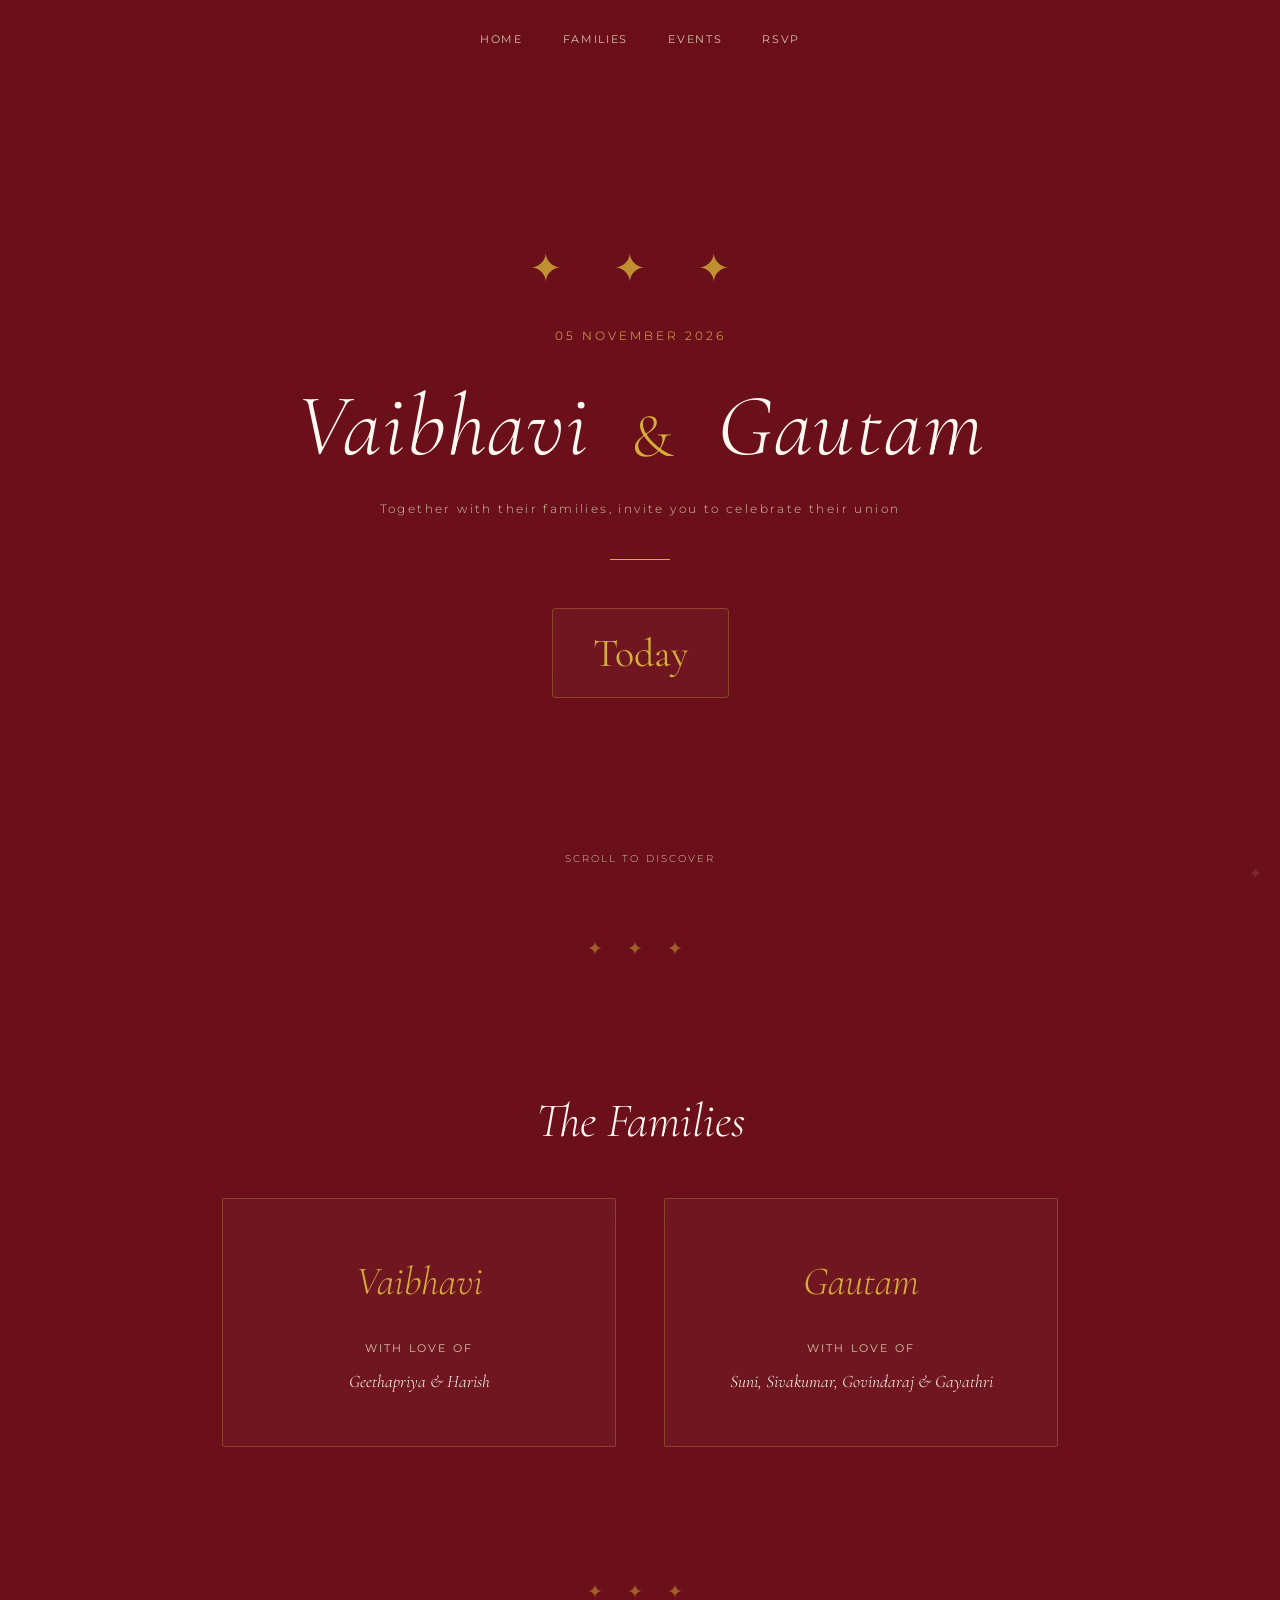
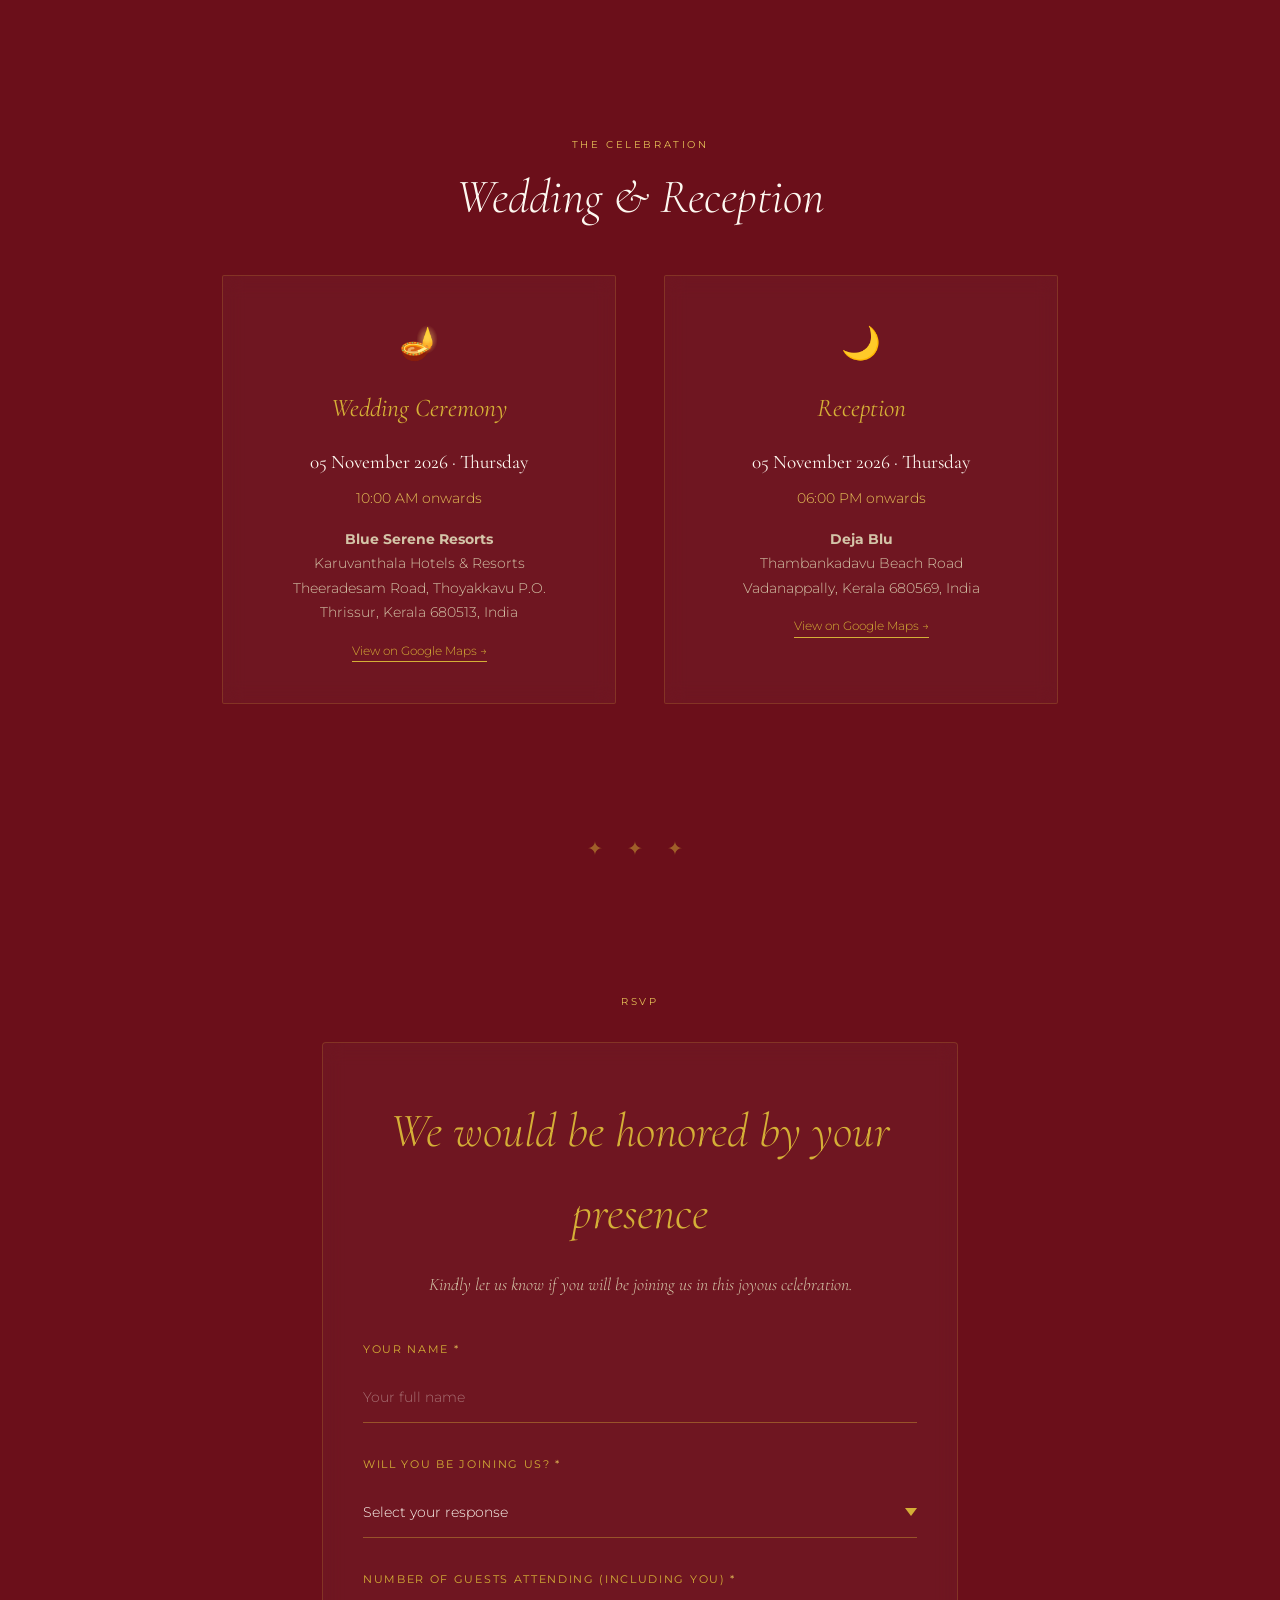
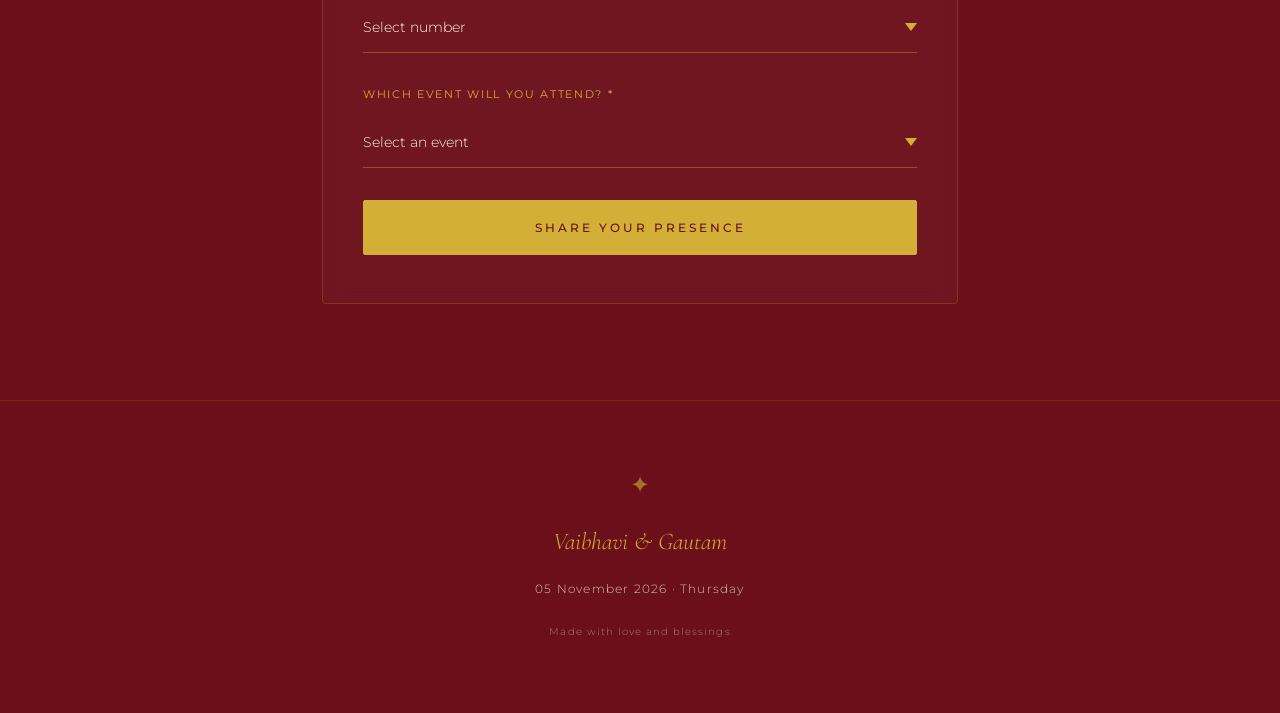
==== index.html @ aa0fcf2e "New files added" ====
<!DOCTYPE html>
<html lang="en">
<head>
  <meta charset="UTF-8">
  <meta name="viewport" content="width=device-width, initial-scale=1.0">
  <title>Vaibhavi & Gautam | Wedding Invitation</title>
  <link rel="preconnect" href="https://fonts.googleapis.com">
  <link rel="preconnect" href="https://fonts.gstatic.com" crossorigin>
  <link href="https://fonts.googleapis.com/css2?family=Cormorant+Garamond:ital,wght@0,300;0,400;0,500;0,600;1,300;1,400;1,500&family=Montserrat:wght@200;300;400;500&display=swap" rel="stylesheet">
  <style>
    :root {
      --burgundy: #6B0F1A;
      --burgundy-light: #8A1C2B;
      --burgundy-dark: #4A0A12;
      --gold: #D4AF37;
      --gold-light: #E5C158;
      --gold-dark: #B5952F;
      --cream: #FDF8F0;
      --cream-muted: #D4C4A8;
      --font-display: 'Cormorant Garamond', Georgia, serif;
      --font-body: 'Montserrat', 'Helvetica Neue', sans-serif;
    }

    * { margin: 0; padding: 0; box-sizing: border-box; }
    html { scroll-behavior: smooth; }

    body {
      font-family: var(--font-body);
      background: var(--burgundy);
      color: var(--cream);
      line-height: 1.7;
      font-weight: 300;
      -webkit-font-smoothing: antialiased;
    }

    nav {
      position: fixed; top: 0; left: 0; right: 0; z-index: 100;
      padding: 1.5rem 3rem;
      display: flex; justify-content: center; gap: 2.5rem;
      background: linear-gradient(180deg, rgba(107, 15, 26, 0.95) 0%, rgba(107, 15, 26, 0) 100%);
      backdrop-filter: blur(6px);
    }

    nav a {
      font-family: var(--font-body); font-size: 0.7rem; font-weight: 400;
      letter-spacing: 0.15em; text-transform: uppercase;
      color: var(--cream-muted); text-decoration: none;
      padding: 0.4rem 0; border-bottom: 1px solid transparent;
      transition: all 0.4s ease;
    }

    nav a:hover { color: var(--gold); border-bottom-color: var(--gold); }

    section { padding: 6rem 2rem; max-width: 900px; margin: 0 auto; }

    #hero {
      min-height: 100vh; display: flex; flex-direction: column;
      align-items: center; justify-content: center; text-align: center;
      padding: 8rem 2rem 6rem; position: relative; overflow: hidden;
    }

    .hero-ornament { font-size: 2.5rem; color: var(--gold); margin-bottom: 1.5rem; opacity: 0.8; letter-spacing: 0.5em; }
    .hero-date { font-family: var(--font-body); font-size: 0.75rem; font-weight: 300; letter-spacing: 0.25em; text-transform: uppercase; color: var(--gold-light); margin-bottom: 2rem; }

    .hero-names {
      font-family: var(--font-display); font-size: clamp(3rem, 8vw, 5.5rem);
      font-weight: 300; font-style: italic; line-height: 1.1;
      color: var(--cream); margin-bottom: 1.5rem; letter-spacing: 0.02em;
    }

    .hero-names .ampersand { font-style: normal; font-size: 0.7em; color: var(--gold); display: inline-block; margin: 0 0.3em; vertical-align: middle; }
    .hero-invite { font-family: var(--font-body); font-size: 0.75rem; font-weight: 300; letter-spacing: 0.2em; color: var(--cream-muted); margin-bottom: 2.5rem; }
    .hero-line { width: 60px; height: 1px; background: var(--gold); margin: 0 auto 2rem; }

    /* Countdown Timer Styles */
    .countdown-container {
      display: flex;
      justify-content: center;
      align-items: center;
      gap: 1.5rem;
      margin-top: 1rem;
      padding: 1.5rem 2.5rem;
      border: 1px solid rgba(212, 175, 55, 0.3);
      border-radius: 4px;
      background: rgba(255, 255, 255, 0.03);
      backdrop-filter: blur(10px);
    }
    .countdown-item { display: flex; flex-direction: column; align-items: center; }
    .countdown-number {
      font-family: var(--font-display);
      font-size: clamp(1.8rem, 4vw, 2.5rem);
      font-weight: 400;
      color: var(--gold);
      line-height: 1;
    }
    .countdown-label {
      font-family: var(--font-body);
      font-size: 0.6rem;
      font-weight: 400;
      letter-spacing: 0.2em;
      text-transform: uppercase;
      color: var(--cream-muted);
      margin-top: 0.5rem;
    }
    .countdown-separator {
      font-family: var(--font-display);
      font-size: 2rem;
      color: var(--gold);
      opacity: 0.5;
      margin-top: -1rem;
    }

    .hero-scroll {
      position: absolute; bottom: 2rem; font-size: 0.65rem;
      letter-spacing: 0.2em; text-transform: uppercase; color: var(--cream-muted);
      animation: float 2.5s ease-in-out infinite;
    }

    @keyframes float { 0%, 100% { transform: translateY(0); } 50% { transform: translateY(8px); } }

    /* Families Section */
    #families { text-align: center; }
    .families-grid { 
      display: grid; 
      grid-template-columns: repeat(auto-fit, minmax(300px, 1fr)); 
      gap: 3rem; 
      margin-top: 3rem; 
    }
    .family-card { 
      padding: 3rem 2rem; 
      border: 1px solid rgba(212, 175, 55, 0.3); 
      border-radius: 2px; 
      background: rgba(255, 255, 255, 0.03); 
      backdrop-filter: blur(10px);
      transition: all 0.4s ease; 
    }
    .family-card:hover { 
      border-color: var(--gold); 
      background: rgba(255, 255, 255, 0.08); 
      transform: translateY(-5px);
    }
    .family-name { 
      font-family: var(--font-display); 
      font-size: 2.5rem; 
      font-weight: 300; 
      font-style: italic; 
      color: var(--gold);
      margin-bottom: 1.5rem; 
    }
    .family-label { 
      font-family: var(--font-body); 
      font-size: 0.7rem; 
      font-weight: 400; 
      letter-spacing: 0.2em; 
      text-transform: uppercase; 
      color: var(--cream-muted);
      margin-bottom: 0.5rem;
    }
    .family-members { 
      font-family: var(--font-display); 
      font-size: 1.1rem; 
      font-style: italic;
      color: var(--cream);
      line-height: 1.8;
    }

    #details { text-align: center; }
    .section-label { font-family: var(--font-body); font-size: 0.65rem; font-weight: 400; letter-spacing: 0.25em; text-transform: uppercase; color: var(--gold-light); margin-bottom: 1rem; }
    .section-title { font-family: var(--font-display); font-size: clamp(2rem, 4vw, 3rem); font-weight: 300; font-style: italic; color: var(--cream); margin-bottom: 2.5rem; line-height: 1.2; }

    .details-grid { display: grid; grid-template-columns: repeat(auto-fit, minmax(280px, 1fr)); gap: 3rem; margin-top: 3rem; }
    .detail-card { padding: 2.5rem 2rem; border: 1px solid rgba(212, 175, 55, 0.2); border-radius: 2px; background: rgba(255, 255, 255, 0.03); transition: all 0.4s ease; backdrop-filter: blur(10px); }
    .detail-card:hover { border-color: var(--gold); background: rgba(255, 255, 255, 0.08); transform: translateY(-5px); }
    .detail-icon { font-size: 2rem; margin-bottom: 1rem; }
    .detail-card h3 { font-family: var(--font-display); font-size: 1.6rem; font-weight: 400; color: var(--gold); margin-bottom: 1rem; font-style: italic; }
    .detail-card .event-date { font-family: var(--font-display); font-size: 1.2rem; font-weight: 400; color: var(--cream); margin-bottom: 0.5rem; }
    .detail-card .event-time { font-size: 0.9rem; color: var(--gold-light); margin-bottom: 1rem; }
    .detail-card p { font-size: 0.85rem; color: var(--cream-muted); line-height: 1.8; }
    .detail-card .location-link { 
      display: inline-block; margin-top: 1rem; font-size: 0.75rem; 
      color: var(--gold); text-decoration: none; border-bottom: 1px solid var(--gold);
      transition: all 0.3s ease;
    }
    .detail-card .location-link:hover { color: var(--gold-light); border-bottom-color: var(--gold-light); }

    #rsvp { text-align: center; max-width: 700px; }
    .rsvp-container { 
      background: rgba(255, 255, 255, 0.03); 
      backdrop-filter: blur(10px);
      border: 1px solid rgba(212, 175, 55, 0.2);
      border-radius: 4px;
      padding: 3rem 2.5rem;
      margin-top: 2rem;
    }
    .rsvp-title { 
      font-family: var(--font-display); 
      font-size: clamp(2rem, 5vw, 3rem); 
      font-style: italic; 
      color: var(--gold);
      margin-bottom: 1rem;
      font-weight: 300;
    }
    .rsvp-subtitle { 
      font-family: var(--font-display); 
      font-size: 1.1rem; 
      font-style: italic;
      color: var(--cream-muted);
      margin-bottom: 2.5rem;
      font-weight: 300;
    }
    
    .rsvp-form { text-align: left; }
    .form-group { margin-bottom: 2rem; }
    .form-group label { 
      display: block; 
      font-family: var(--font-body); 
      font-size: 0.7rem; 
      font-weight: 400; 
      letter-spacing: 0.15em; 
      text-transform: uppercase; 
      color: var(--gold);
      margin-bottom: 0.8rem; 
    }
    .form-group label .required { color: var(--gold-light); }
    
    .form-group input, .form-group select { 
      width: 100%; 
      padding: 1rem 0; 
      font-family: var(--font-body); 
      font-size: 0.9rem; 
      font-weight: 300; 
      color: var(--cream); 
      background: transparent; 
      border: none; 
      border-bottom: 1px solid rgba(212, 175, 55, 0.4); 
      outline: none; 
      transition: border-color 0.3s ease; 
    }
    .form-group input::placeholder { color: rgba(253, 248, 240, 0.4); }
    .form-group input:focus, .form-group select:focus { border-bottom-color: var(--gold); }
    
    .form-group select { 
      cursor: pointer; 
      appearance: none; 
      background: url("data:image/svg+xml,%3Csvg xmlns='http://www.w3.org/2000/svg' width='12' height='8' viewBox='0 0 12 8'%3E%3Cpath d='M0 0l6 8 6-8z' fill='%23D4AF37'/%3E%3C/svg%3E") no-repeat right 0 center;
      padding-right: 1.5rem;
    }
    
    /* NEW: Subtle visual cue for disabled state */
    .form-group select:disabled {
      opacity: 0.4;
      cursor: not-allowed;
      background-color: rgba(0, 0, 0, 0.15);
      border-bottom-color: rgba(212, 175, 55, 0.2);
    }

    .form-group select option { 
      background: var(--burgundy-dark); 
      color: var(--cream); 
      padding: 0.8rem;
    }

    .btn-submit { 
      display: block;
      width: 100%;
      padding: 1.2rem 2rem; 
      font-family: var(--font-body); 
      font-size: 0.75rem; 
      font-weight: 500; 
      letter-spacing: 0.25em; 
      text-transform: uppercase; 
      color: var(--burgundy); 
      background: var(--gold); 
      border: 1px solid var(--gold); 
      cursor: pointer; 
      transition: all 0.5s ease; 
      border-radius: 2px;
      margin-top: 1rem;
    }
    .btn-submit:hover { 
      background: transparent; 
      border-color: var(--gold); 
      color: var(--gold); 
      letter-spacing: 0.3em;
    }
    .btn-submit:disabled {
      opacity: 0.6;
      cursor: not-allowed;
    }

    .rsvp-success { display: none; padding: 3rem 2rem; text-align: center; }
    .rsvp-success.show { display: block; }
    .rsvp-success .checkmark { font-size: 3rem; color: var(--gold); margin-bottom: 1rem; }
    .rsvp-success h3 { font-family: var(--font-display); font-size: 2rem; font-weight: 300; font-style: italic; margin-bottom: 0.5rem; color: var(--cream); }
    .rsvp-success p { font-size: 0.9rem; color: var(--cream-muted); }

    /* Password Modal */
    .password-modal {
      display: none;
      position: fixed;
      top: 0;
      left: 0;
      width: 100%;
      height: 100%;
      background: rgba(74, 10, 18, 0.95);
      backdrop-filter: blur(10px);
      z-index: 1001;
      justify-content: center;
      align-items: center;
    }
    
    .password-modal.show { display: flex; }
    
    .password-box {
      background: linear-gradient(135deg, var(--burgundy-dark) 0%, var(--burgundy) 100%);
      border: 2px solid var(--gold);
      border-radius: 8px;
      padding: 3rem;
      max-width: 400px;
      width: 90%;
      text-align: center;
      box-shadow: 0 10px 40px rgba(0,0,0,0.5);
    }
    
    .password-title {
      font-family: var(--font-display);
      font-size: 1.8rem;
      color: var(--gold);
      font-style: italic;
      margin-bottom: 0.5rem;
    }
    
    .password-subtitle {
      font-size: 0.8rem;
      color: var(--cream-muted);
      margin-bottom: 2rem;
      letter-spacing: 0.1em;
    }
    
    .password-input {
      width: 100%;
      padding: 1rem;
      font-family: var(--font-body);
      font-size: 1rem;
      background: rgba(255, 255, 255, 0.05);
      border: 1px solid rgba(212, 175, 55, 0.4);
      border-radius: 4px;
      color: var(--cream);
      margin-bottom: 1.5rem;
      text-align: center;
      letter-spacing: 0.2em;
    }
    
    .password-input:focus {
      outline: none;
      border-color: var(--gold);
    }
    
    .password-btn {
      width: 100%;
      padding: 1rem;
      background: var(--gold);
      color: var(--burgundy);
      border: none;
      border-radius: 4px;
      font-family: var(--font-body);
      font-size: 0.75rem;
      font-weight: 500;
      letter-spacing: 0.2em;
      text-transform: uppercase;
      cursor: pointer;
      transition: all 0.3s ease;
    }
    
    .password-btn:hover {
      background: var(--gold-light);
      letter-spacing: 0.25em;
    }
    
    .password-error {
      color: #ff6b6b;
      font-size: 0.8rem;
      margin-top: 1rem;
      display: none;
    }
    
    .password-error.show { display: block; }

    /* Secret Compartment Styles */
    .secret-compartment {
      display: none;
      position: fixed;
      bottom: 0;
      right: 0;
      width: 350px;
      max-width: 90vw;
      background: linear-gradient(135deg, var(--burgundy-dark) 0%, var(--burgundy) 100%);
      border: 2px solid var(--gold);
      border-radius: 8px 0 0 0;
      padding: 2rem;
      z-index: 1000;
      backdrop-filter: blur(20px);
      box-shadow: -5px -5px 30px rgba(0,0,0,0.5);
      animation: slideIn 0.5s ease;
    }
    
    @keyframes slideIn {
      from { transform: translateX(100%); opacity: 0; }
      to { transform: translateX(0); opacity: 1; }
    }
    
    .secret-compartment.show { display: block; }
    
    .secret-header {
      display: flex;
      justify-content: space-between;
      align-items: center;
      margin-bottom: 1.5rem;
      padding-bottom: 1rem;
      border-bottom: 1px solid rgba(212, 175, 55, 0.3);
    }
    
    .secret-title {
      font-family: var(--font-display);
      font-size: 1.3rem;
      color: var(--gold);
      font-style: italic;
    }
    
    .secret-close {
      background: none;
      border: none;
      color: var(--cream-muted);
      font-size: 1.5rem;
      cursor: pointer;
      transition: color 0.3s ease;
    }
    
    .secret-close:hover { color: var(--gold); }
    
    .secret-content {
      margin-bottom: 1.5rem;
    }
    
    .secret-stat {
      background: rgba(212, 175, 55, 0.1);
      border: 1px solid rgba(212, 175, 55, 0.3);
      border-radius: 4px;
      padding: 1.5rem;
      text-align: center;
      margin-bottom: 1rem;
    }
    
    .stat-number {
      font-family: var(--font-display);
      font-size: 3rem;
      color: var(--gold);
      font-weight: 600;
      display: block;
    }
    
    .stat-label {
      font-size: 0.75rem;
      color: var(--cream-muted);
      letter-spacing: 0.1em;
      text-transform: uppercase;
    }
    
    .secret-link {
      display: block;
      width: 100%;
      padding: 1rem;
      background: var(--gold);
      color: var(--burgundy);
      text-align: center;
      text-decoration: none;
      font-size: 0.75rem;
      font-weight: 500;
      letter-spacing: 0.15em;
      text-transform: uppercase;
      border-radius: 4px;
      transition: all 0.3s ease;
    }
    
    .secret-link:hover {
      background: var(--gold-light);
      letter-spacing: 0.2em;
    }
    
    .secret-trigger {
      position: fixed;
      bottom: 10px;
      right: 10px;
      width: 30px;
      height: 30px;
      opacity: 0.1;
      cursor: pointer;
      z-index: 999;
      transition: opacity 0.3s ease;
    }
    
    .secret-trigger:hover { opacity: 0.5; }

    footer { 
      text-align: center; 
      padding: 4rem 2rem; 
      border-top: 1px solid rgba(212, 175, 55, 0.15);
      position: relative;
    }
    footer .footer-ornament { font-size: 1.5rem; color: var(--gold); margin-bottom: 1rem; opacity: 0.6; }
    footer p { font-size: 0.75rem; color: var(--cream-muted); letter-spacing: 0.1em; margin-bottom: 0.5rem; }
    footer .couple-names { 
      font-family: var(--font-display); 
      font-size: 1.5rem; 
      font-style: italic; 
      color: var(--gold);
      margin: 1rem 0;
    }

    .section-divider { 
      text-align: center; 
      padding: 2rem 0; 
      color: var(--gold); 
      font-size: 1.2rem; 
      opacity: 0.5; 
      letter-spacing: 0.5em; 
    }

    .fade-in { opacity: 0; transform: translateY(20px); transition: opacity 0.8s ease, transform 0.8s ease; }
    .fade-in.visible { opacity: 1; transform: translateY(0); }
    .fade-in-delay-1 { transition-delay: 0.1s; }
    .fade-in-delay-2 { transition-delay: 0.2s; }
    .fade-in-delay-3 { transition-delay: 0.3s; }
    .fade-in-delay-4 { transition-delay: 0.4s; }

    @media (max-width: 768px) {
      nav { padding: 1rem 1.5rem; gap: 1.2rem; }
      nav a { font-size: 0.6rem; }
      section { padding: 4rem 1.5rem; }
      #hero { padding: 6rem 1.5rem 4rem; }
      .details-grid, .families-grid { grid-template-columns: 1fr; gap: 1.5rem; }
      .rsvp-container { padding: 2rem 1.5rem; }
      .secret-compartment { width: 100%; max-width: 100%; border-radius: 0; }
      .countdown-container { gap: 0.8rem; padding: 1rem 1.5rem; }
      .countdown-number { font-size: 1.5rem; }
      .countdown-separator { font-size: 1.5rem; margin-top: -0.8rem; }
    }

    @media (max-width: 480px) {
      nav { gap: 0.8rem; flex-wrap: wrap; }
      .hero-names { font-size: clamp(2.2rem, 10vw, 3.5rem); }
    }
  </style>
</head>
<body>

  <nav>
    <a href="#hero">Home</a>
    <a href="#families">Families</a>
    <a href="#details">Events</a>
    <a href="#rsvp">RSVP</a>
  </nav>

  <section id="hero">
    <div class="hero-ornament"> ✦ ✦ ✦</div>
    <div class="hero-date">05 November 2026</div>
    <h1 class="hero-names">Vaibhavi <span class="ampersand">&</span> Gautam</h1>
    <p class="hero-invite">Together with their families, invite you to celebrate their union</p>
    <div class="hero-line"></div>
    
    <!-- Countdown Timer -->
    <div class="countdown-container fade-in fade-in-delay-2" id="countdown">
      <div class="countdown-item">
        <span class="countdown-number" id="days">00</span>
        <span class="countdown-label">Days</span>
      </div>
      <div class="countdown-separator">:</div>
      <div class="countdown-item">
        <span class="countdown-number" id="hours">00</span>
        <span class="countdown-label">Hours</span>
      </div>
      <div class="countdown-separator">:</div>
      <div class="countdown-item">
        <span class="countdown-number" id="minutes">00</span>
        <span class="countdown-label">Minutes</span>
      </div>
      <div class="countdown-separator">:</div>
      <div class="countdown-item">
        <span class="countdown-number" id="seconds">00</span>
        <span class="countdown-label">Seconds</span>
      </div>
    </div>

    <div class="hero-scroll">Scroll to discover</div>
  </section>

  <div class="section-divider">✦ ✦ ✦</div>

  <section id="families">
    <h2 class="section-title fade-in fade-in-delay-1">The Families</h2>
    <div class="families-grid">
      <div class="family-card fade-in fade-in-delay-1">
        <div class="family-name">Vaibhavi</div>
        <div class="family-label">With love of</div>
        <div class="family-members">Geethapriya & Harish</div>
      </div>
      <div class="family-card fade-in fade-in-delay-2">
        <div class="family-name">Gautam</div>
        <div class="family-label">With love of</div>
        <div class="family-members">Suni, Sivakumar, Govindaraj & Gayathri</div>
      </div>
    </div>
  </section>

  <div class="section-divider">✦ ✦ ✦</div>

  <section id="details">
    <p class="section-label fade-in">The Celebration</p>
    <h2 class="section-title fade-in fade-in-delay-1">Wedding & Reception</h2>
    
    <div class="details-grid">
      <div class="detail-card fade-in fade-in-delay-1">
        <div class="detail-icon">🪔</div>
        <h3>Wedding Ceremony</h3>
        <div class="event-date">05 November 2026 · Thursday</div>
        <div class="event-time">10:00 AM onwards</div>
        <p>
          <strong>Blue Serene Resorts</strong><br>
          Karuvanthala Hotels & Resorts<br>
          Theeradesam Road, Thoyakkavu P.O.<br>
          Thrissur, Kerala 680513, India
        </p>
        <a href="https://maps.google.com/?q=Blue+Serene+Resorts+Thrissur+Kerala" target="_blank" class="location-link">View on Google Maps →</a>
      </div>
      
      <div class="detail-card fade-in fade-in-delay-2">
        <div class="detail-icon">🌙</div>
        <h3>Reception</h3>
        <div class="event-date">05 November 2026 · Thursday</div>
        <div class="event-time">06:00 PM onwards</div>
        <p>
          <strong>Deja Blu</strong><br>
          Thambankadavu Beach Road<br>
          Vadanappally, Kerala 680569, India
        </p>
        <a href="https://maps.google.com/?q=Deja+Blu+Vadanappally+Kerala" target="_blank" class="location-link">View on Google Maps →</a>
      </div>
    </div>
  </section>

  <div class="section-divider">✦ ✦ ✦</div>

  <section id="rsvp">
    <p class="section-label fade-in">RSVP</p>
    <div class="rsvp-container fade-in fade-in-delay-1">
      <h2 class="rsvp-title">We would be honored by your presence</h2>
      <p class="rsvp-subtitle">Kindly let us know if you will be joining us in this joyous celebration.</p>
      
      <form class="rsvp-form" id="rsvpForm">
        <div class="form-group">
          <label for="name">Your Name <span class="required">*</span></label>
          <input type="text" id="name" name="name" placeholder="Your full name" required>
        </div>
        
        <div class="form-group">
          <label for="joining">Will You Be Joining Us? <span class="required">*</span></label>
          <select id="joining" name="joining" required>
            <option value="" disabled selected>Select your response</option>
            <option value="Yes, with joy">Yes, with joy</option>
            <option value="Regretfully cannot attend">Regretfully cannot attend</option>
          </select>
        </div>
        
        <div class="form-group">
          <label for="guests">Number of Guests Attending (Including You) <span class="required">*</span></label>
          <select id="guests" name="guests" required>
            <option value="" disabled selected>Select number</option>
            <option value="0">0</option>
            <option value="1">1</option>
            <option value="2">2</option>
            <option value="3">3</option>
            <option value="4">4</option>
            <option value="5">5</option>
            <option value="6">6</option>
          </select>
        </div>

        <div class="form-group">
          <label for="event">Which Event Will You Attend? <span class="required">*</span></label>
          <select id="event" name="event" required>
            <option value="" disabled selected>Select an event</option>
            <option value="Wedding Ceremony">Wedding Ceremony (10:00 AM)</option>
            <option value="Reception">Reception (06:00 PM)</option>
            <option value="Both Events">Both Events</option>
            <option value="Not Attending">Not Attending</option>
          </select>
        </div>
        
        <button type="submit" class="btn-submit">Share Your Presence</button>
      </form>
      
      <div class="rsvp-success" id="rsvpSuccess">
        <div class="checkmark">✓</div>
        <h3>Thank You</h3>
        <p>Your response has been received with love and gratitude.</p>
      </div>
    </div>
  </section>

  <footer>
    <div class="footer-ornament">✦</div>
    <div class="couple-names">Vaibhavi & Gautam</div>
    <p>05 November 2026 · Thursday</p>
    <p style="margin-top: 1.5rem; font-size: 0.65rem; opacity: 0.6;">Made with love and blessings</p>
    
    <div class="secret-trigger" onclick="openPasswordModal()" title="✦">✦</div>
  </footer>

  <!-- Password Modal -->
  <div class="password-modal" id="passwordModal">
    <div class="password-box">
      <div class="password-title">Secret Access</div>
      <div class="password-subtitle">Enter password to continue</div>
      <input type="password" class="password-input" id="passwordInput" placeholder="Enter password" maxlength="10">
      <button class="password-btn" onclick="checkPassword()">Unlock</button>
      <div class="password-error" id="passwordError">Incorrect password. Please try again.</div>
    </div>
  </div>

  <!-- Secret Compartment -->
  <div class="secret-compartment" id="secretCompartment">
    <div class="secret-header">
      <div class="secret-title">Guest Tracker</div>
      <button class="secret-close" onclick="closeSecretCompartment()">×</button>
    </div>
    <div class="secret-content">
      <div class="secret-stat">
        <span class="stat-number" id="guestCount">0</span>
        <span class="stat-label">Total Guests Confirmed</span>
      </div>
      <p style="font-size: 0.75rem; color: var(--cream-muted); margin-bottom: 1rem; text-align: center;">
        Real-time RSVP tracking
      </p>
      <a href="https://docs.google.com/spreadsheets/d/1VXq7fI7K4SJvyIogzczIyXYFAwvJelLXSKxFgaU0pluY/edit#gid=0" target="_blank" class="secret-link">
        View Response Dashboard
      </a>
    </div>
  </div>

  <script src="script.js"></script>
</body>
</html>
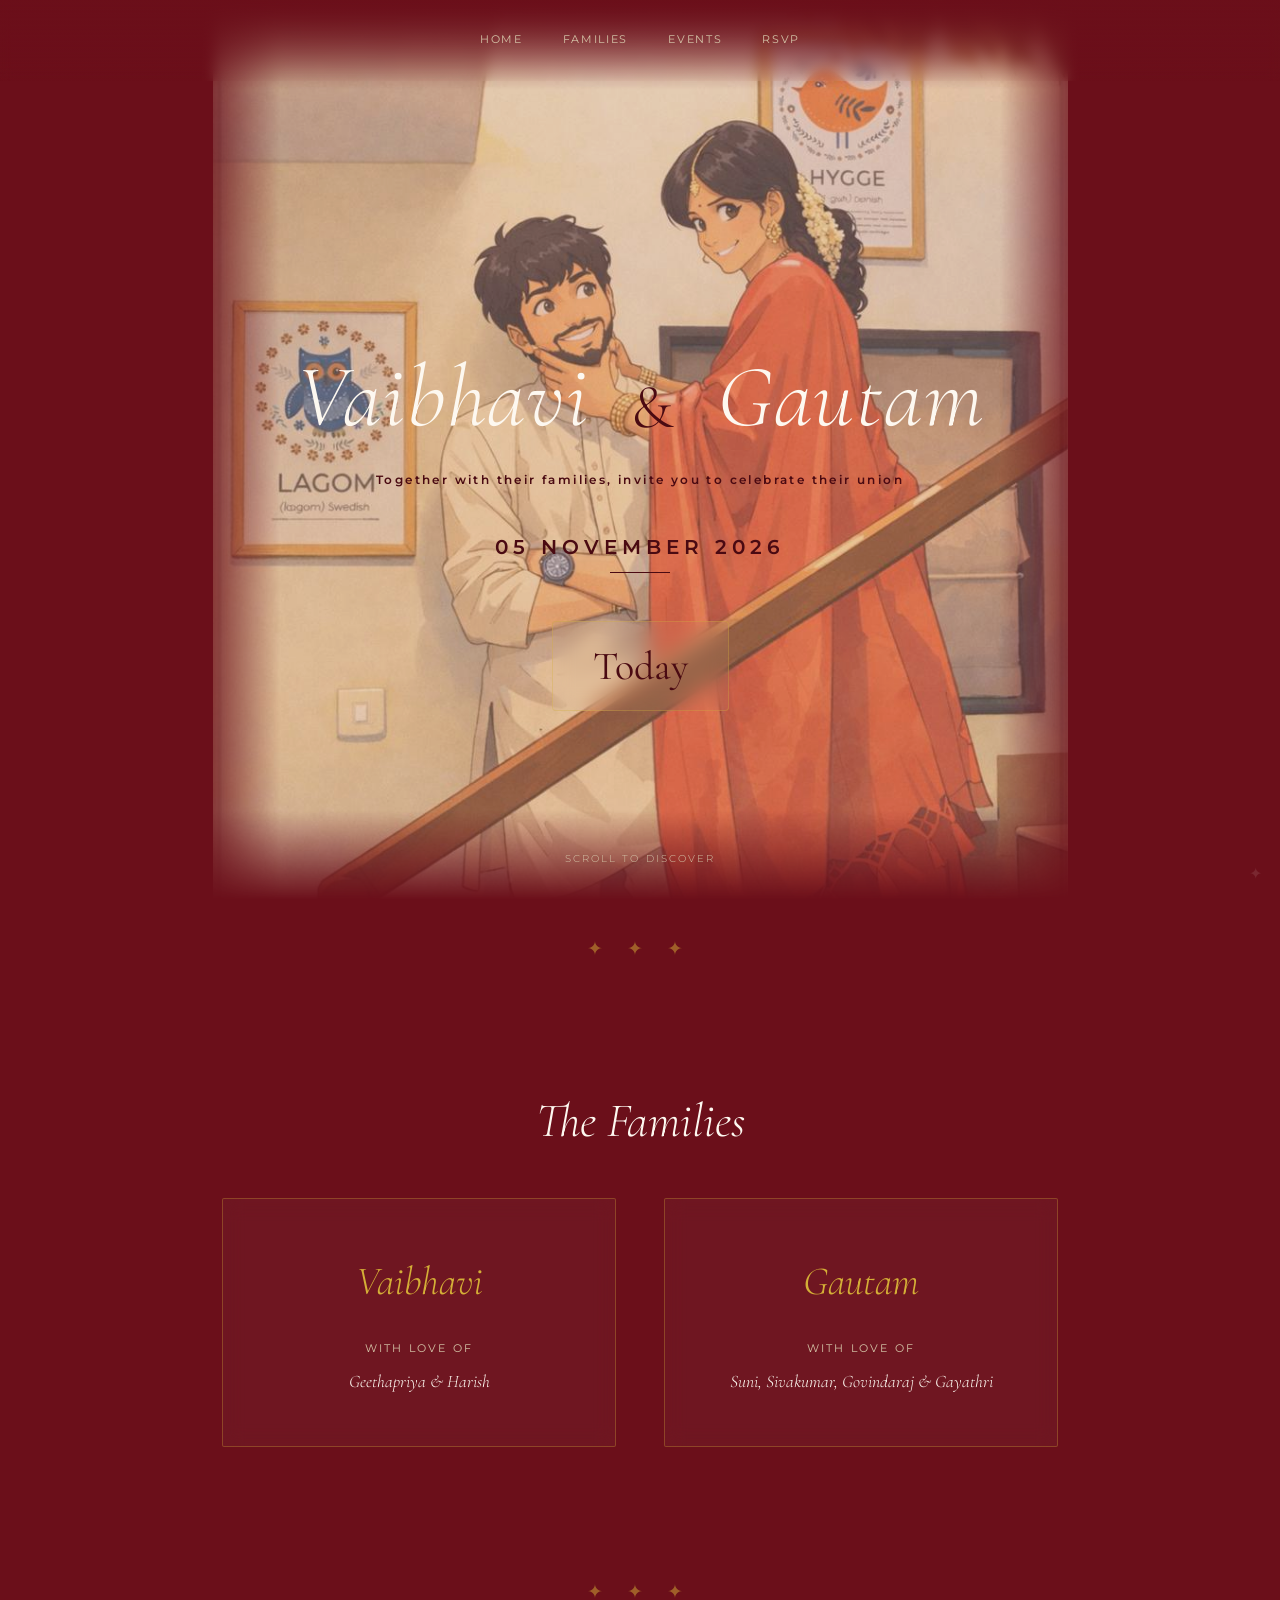
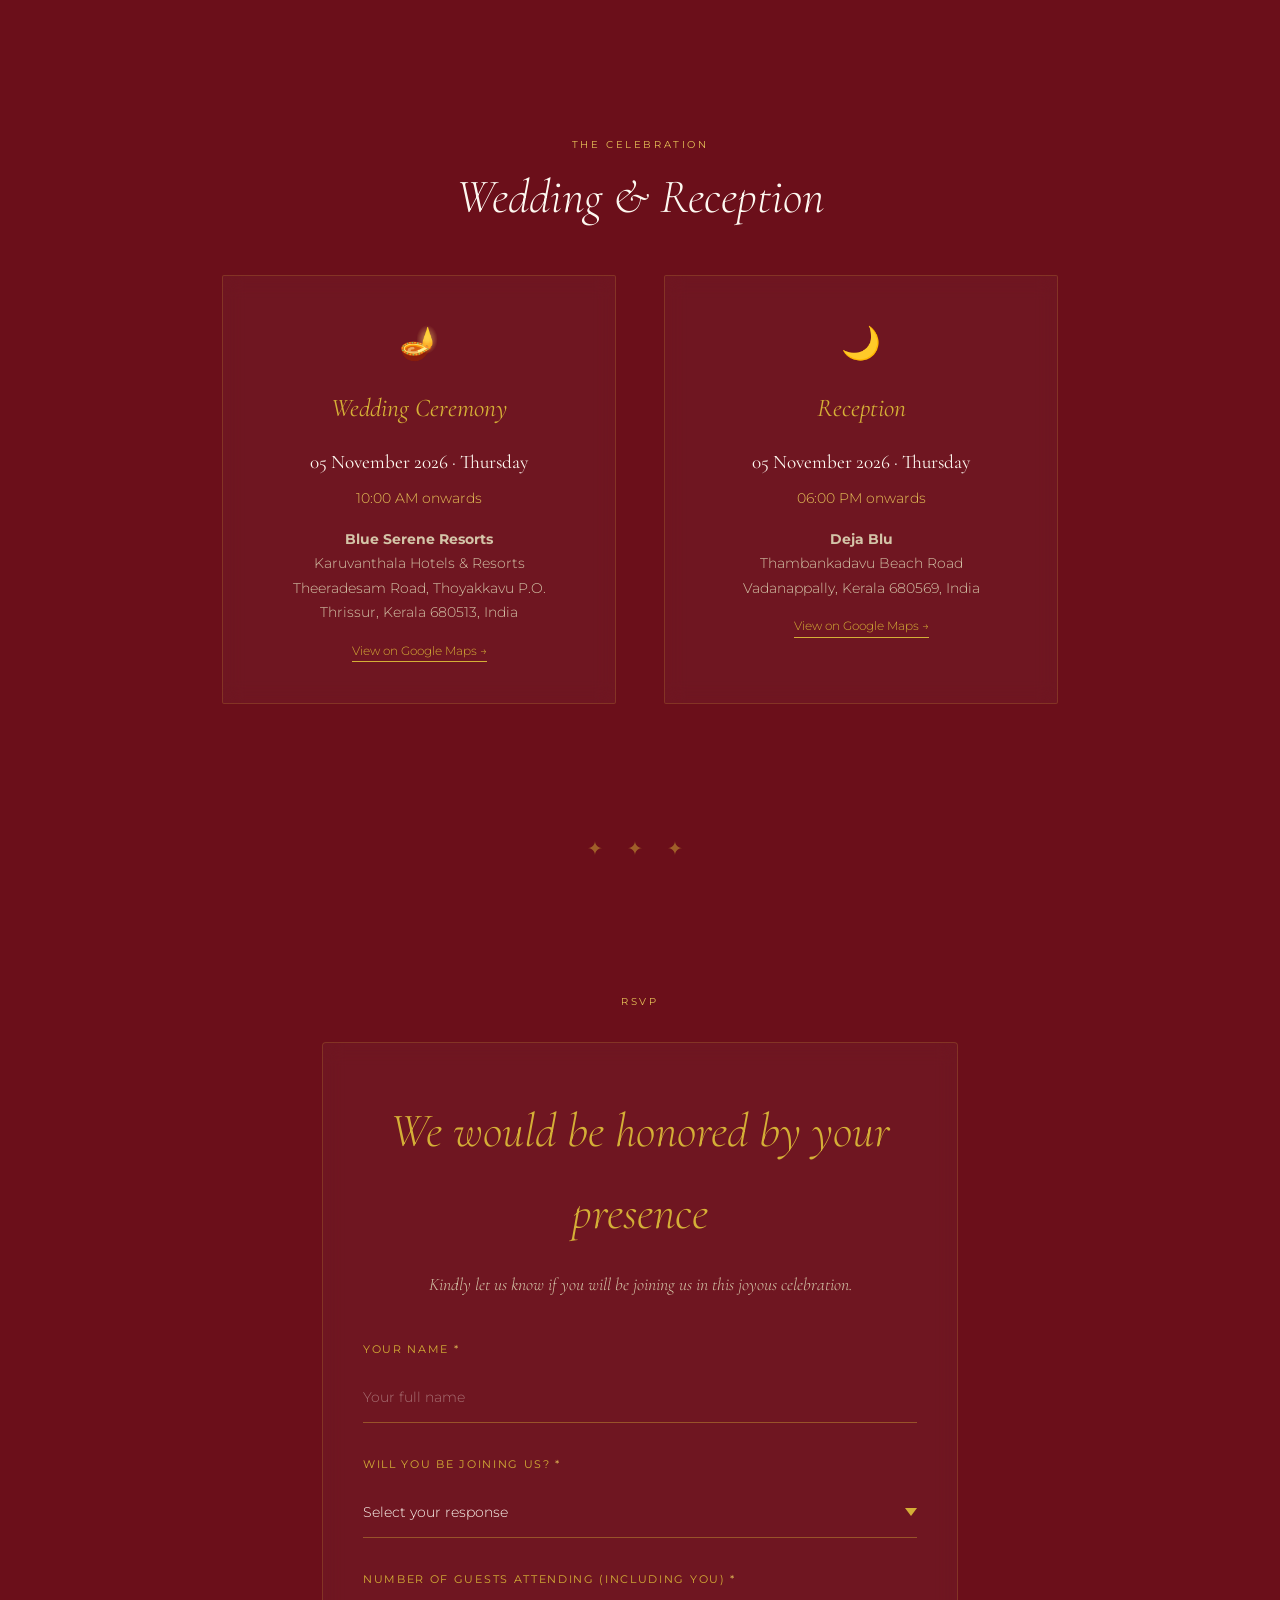
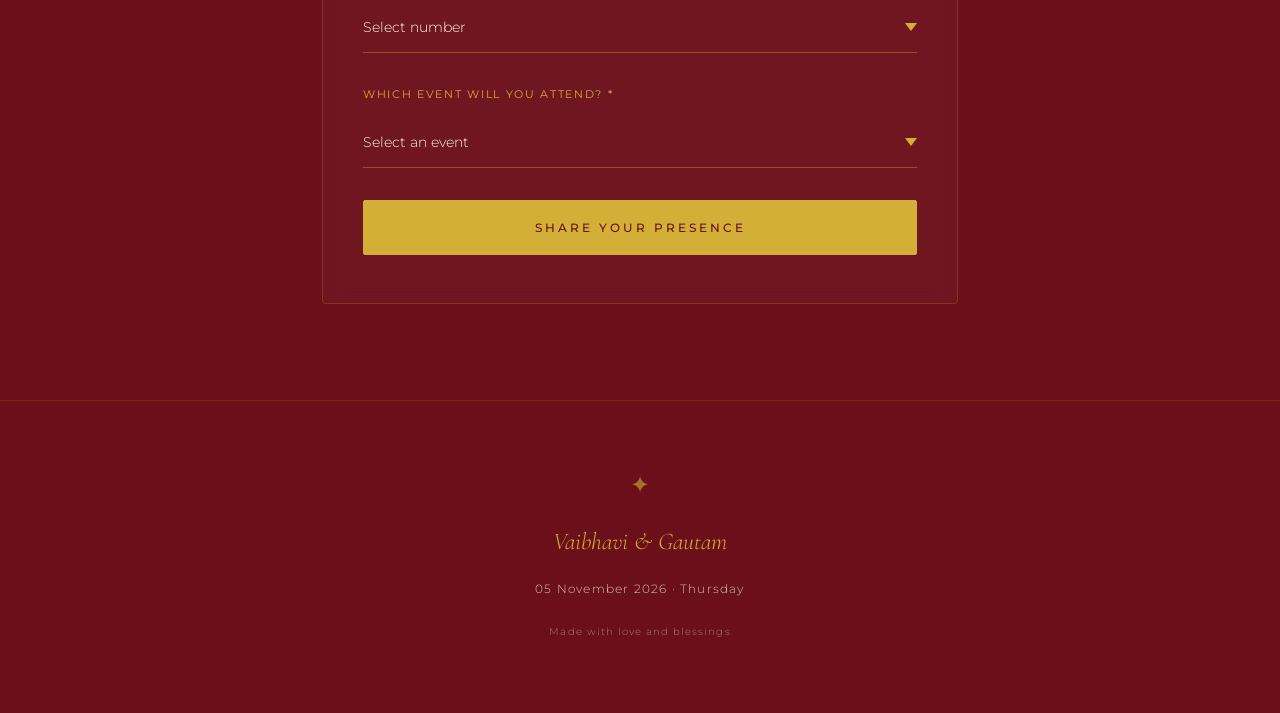
==== commit db06a845: "Background added" ====
--- a/index.html
+++ b/index.html
@@ -17,6 +17,8 @@
       --gold-dark: #B5952F;
       --cream: #FDF8F0;
       --cream-muted: #D4C4A8;
+      --black: #000;
+      --test:#ffb9b8;
       --font-display: 'Cormorant Garamond', Georgia, serif;
       --font-body: 'Montserrat', 'Helvetica Neue', sans-serif;
     }
@@ -56,11 +58,33 @@
     #hero {
       min-height: 100vh; display: flex; flex-direction: column;
       align-items: center; justify-content: center; text-align: center;
-      padding: 8rem 2rem 6rem; position: relative; overflow: hidden;
+      padding: 16rem 2rem 6rem; position: relative; overflow: hidden;
+      isolation: isolate;
+    }
+
+    #hero::before{
+      content: "";
+      position: absolute;
+      inset: 0;
+      background-image: url("images/img_us_v1.jpeg");
+      background-size: 95% auto;
+      background-repeat: no-repeat;
+      background-position: center;
+      -webkit-mask-image:
+        linear-gradient(to right, transparent 0%, black 10%, black 90%, transparent 100%),
+        linear-gradient(to bottom, transparent 0%, black 10%, black 90%, transparent 100%);
+      -webkit-mask-composite: intersect;
+
+      mask-image:
+        linear-gradient(to right, transparent 0%, black 10%, black 90%, transparent 100%),
+        linear-gradient(to bottom, transparent 0%, black 10%, black 90%, transparent 100%);
+      mask-composite: intersect;
+      z-index: -1;
+      opacity: 0.85;
     }
 
     .hero-ornament { font-size: 2.5rem; color: var(--gold); margin-bottom: 1.5rem; opacity: 0.8; letter-spacing: 0.5em; }
-    .hero-date { font-family: var(--font-body); font-size: 0.75rem; font-weight: 300; letter-spacing: 0.25em; text-transform: uppercase; color: var(--gold-light); margin-bottom: 2rem; }
+    .hero-date { font-family: var(--font-body); font-size: 1.25rem; font-weight: 600; letter-spacing: 0.25em; text-transform: uppercase; color: var(--burgundy-dark); margin-bottom: 0.5rem; }
 
     .hero-names {
       font-family: var(--font-display); font-size: clamp(3rem, 8vw, 5.5rem);
@@ -68,9 +92,9 @@
       color: var(--cream); margin-bottom: 1.5rem; letter-spacing: 0.02em;
     }
 
-    .hero-names .ampersand { font-style: normal; font-size: 0.7em; color: var(--gold); display: inline-block; margin: 0 0.3em; vertical-align: middle; }
-    .hero-invite { font-family: var(--font-body); font-size: 0.75rem; font-weight: 300; letter-spacing: 0.2em; color: var(--cream-muted); margin-bottom: 2.5rem; }
-    .hero-line { width: 60px; height: 1px; background: var(--gold); margin: 0 auto 2rem; }
+    .hero-names .ampersand { font-style: normal; font-size: 0.7em; color: var(--burgundy-dark); display: inline-block; margin: 0 0.3em; vertical-align: middle; }
+    .hero-invite { font-family: var(--font-body); font-size: 0.75rem; font-weight: 600; letter-spacing: 0.2em; color: var(--burgundy-dark); margin-bottom: 2.5rem; }
+    .hero-line { width: 60px; height: 1px; background: var(--burgundy-dark); margin: 0 auto 2rem; }
 
     /* Countdown Timer Styles */
     .countdown-container {
@@ -90,7 +114,7 @@
       font-family: var(--font-display);
       font-size: clamp(1.8rem, 4vw, 2.5rem);
       font-weight: 400;
-      color: var(--gold);
+      color: var(--burgundy-dark);
       line-height: 1;
     }
     .countdown-label {
@@ -99,13 +123,13 @@
       font-weight: 400;
       letter-spacing: 0.2em;
       text-transform: uppercase;
-      color: var(--cream-muted);
+      color: var(--burgundy-dark);
       margin-top: 0.5rem;
     }
     .countdown-separator {
       font-family: var(--font-display);
       font-size: 2rem;
-      color: var(--gold);
+      color: var(--burgundy);
       opacity: 0.5;
       margin-top: -1rem;
     }
@@ -562,10 +586,10 @@
   </nav>
 
   <section id="hero">
-    <div class="hero-ornament"> ✦ ✦ ✦</div>
-    <div class="hero-date">05 November 2026</div>
+    <!-- <div class="hero-ornament"> ✦ ✦ ✦</div> -->
     <h1 class="hero-names">Vaibhavi <span class="ampersand">&</span> Gautam</h1>
     <p class="hero-invite">Together with their families, invite you to celebrate their union</p>
+    <div class="hero-date">05 November 2026</div>
     <div class="hero-line"></div>
     
     <!-- Countdown Timer -->
@@ -682,6 +706,15 @@
             <option value="4">4</option>
             <option value="5">5</option>
             <option value="6">6</option>
+            <option value="7">7</option>
+            <option value="8">8</option>
+            <option value="9">9</option>
+            <option value="10">10</option>
+            <option value="11">11</option>
+            <option value="12">12</option>
+            <option value="13">13</option>
+            <option value="14">14</option>
+            <option value="15">15</option>
           </select>
         </div>
 
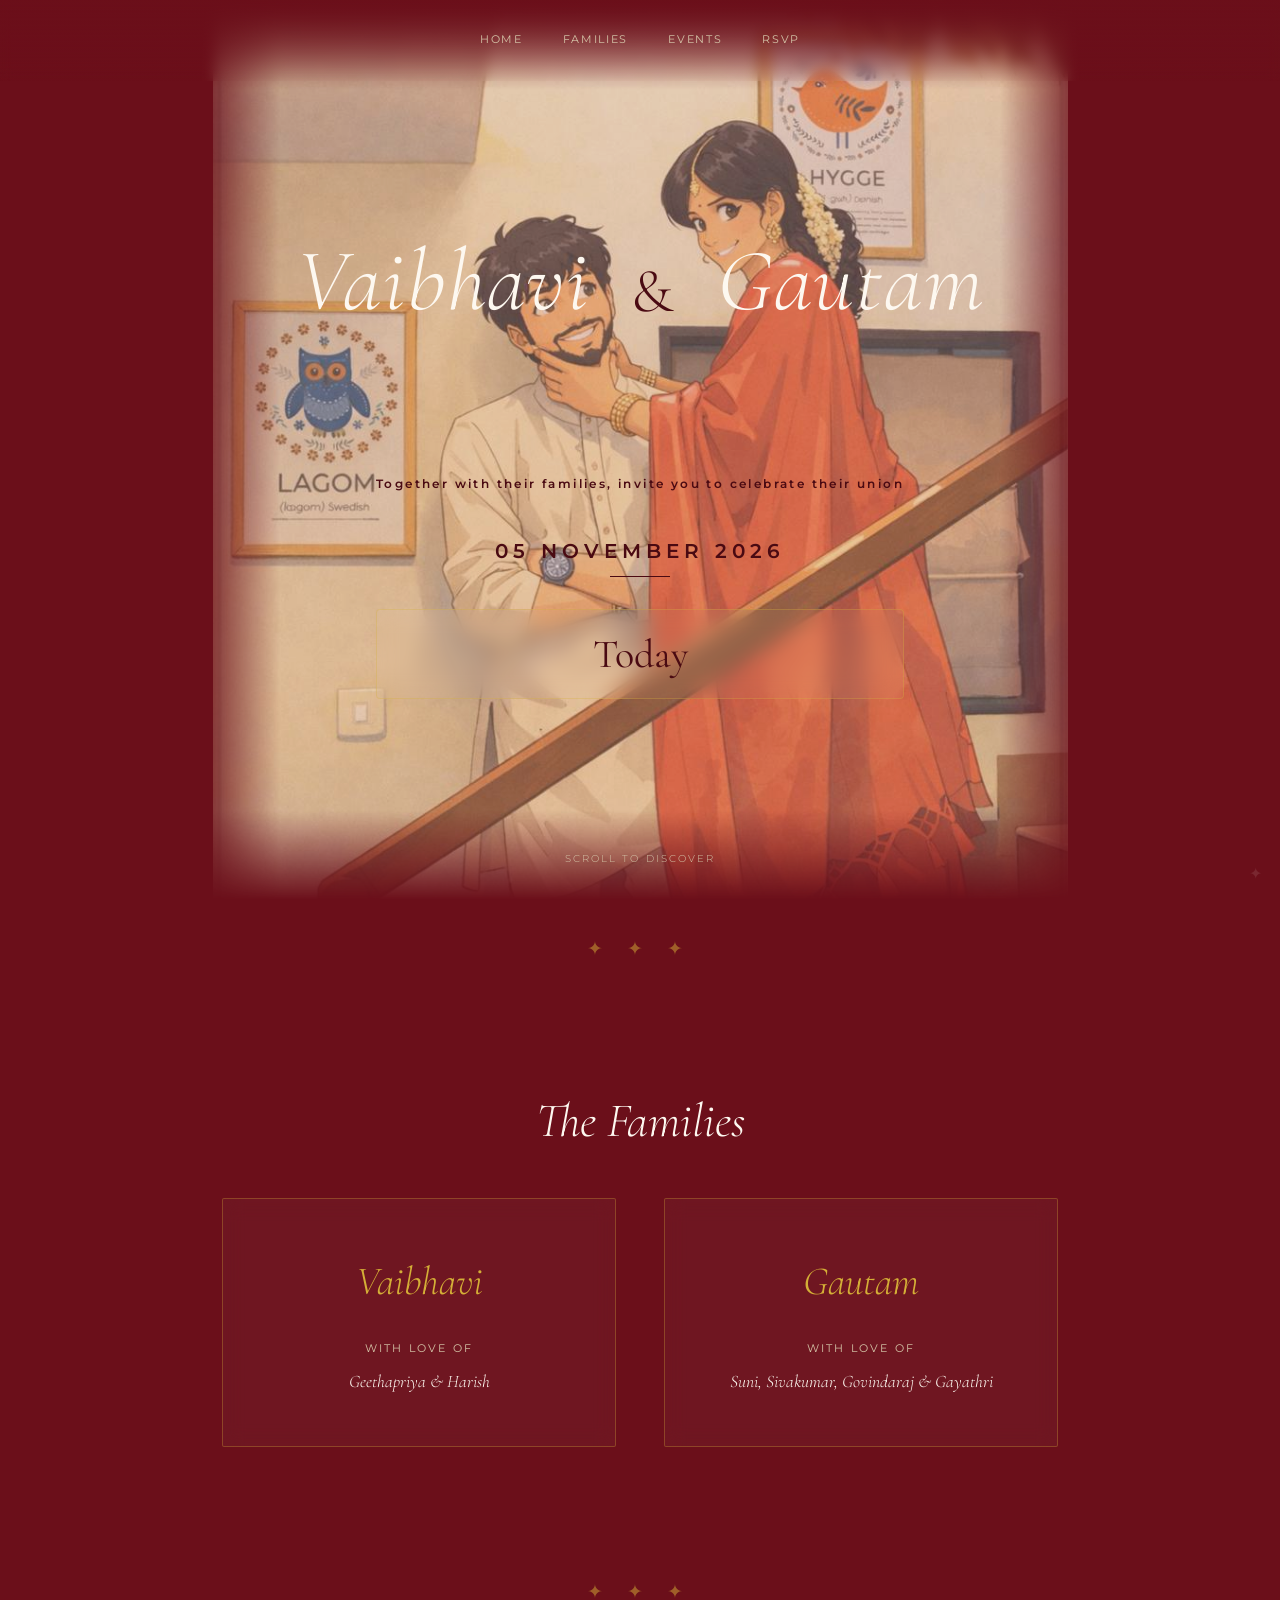
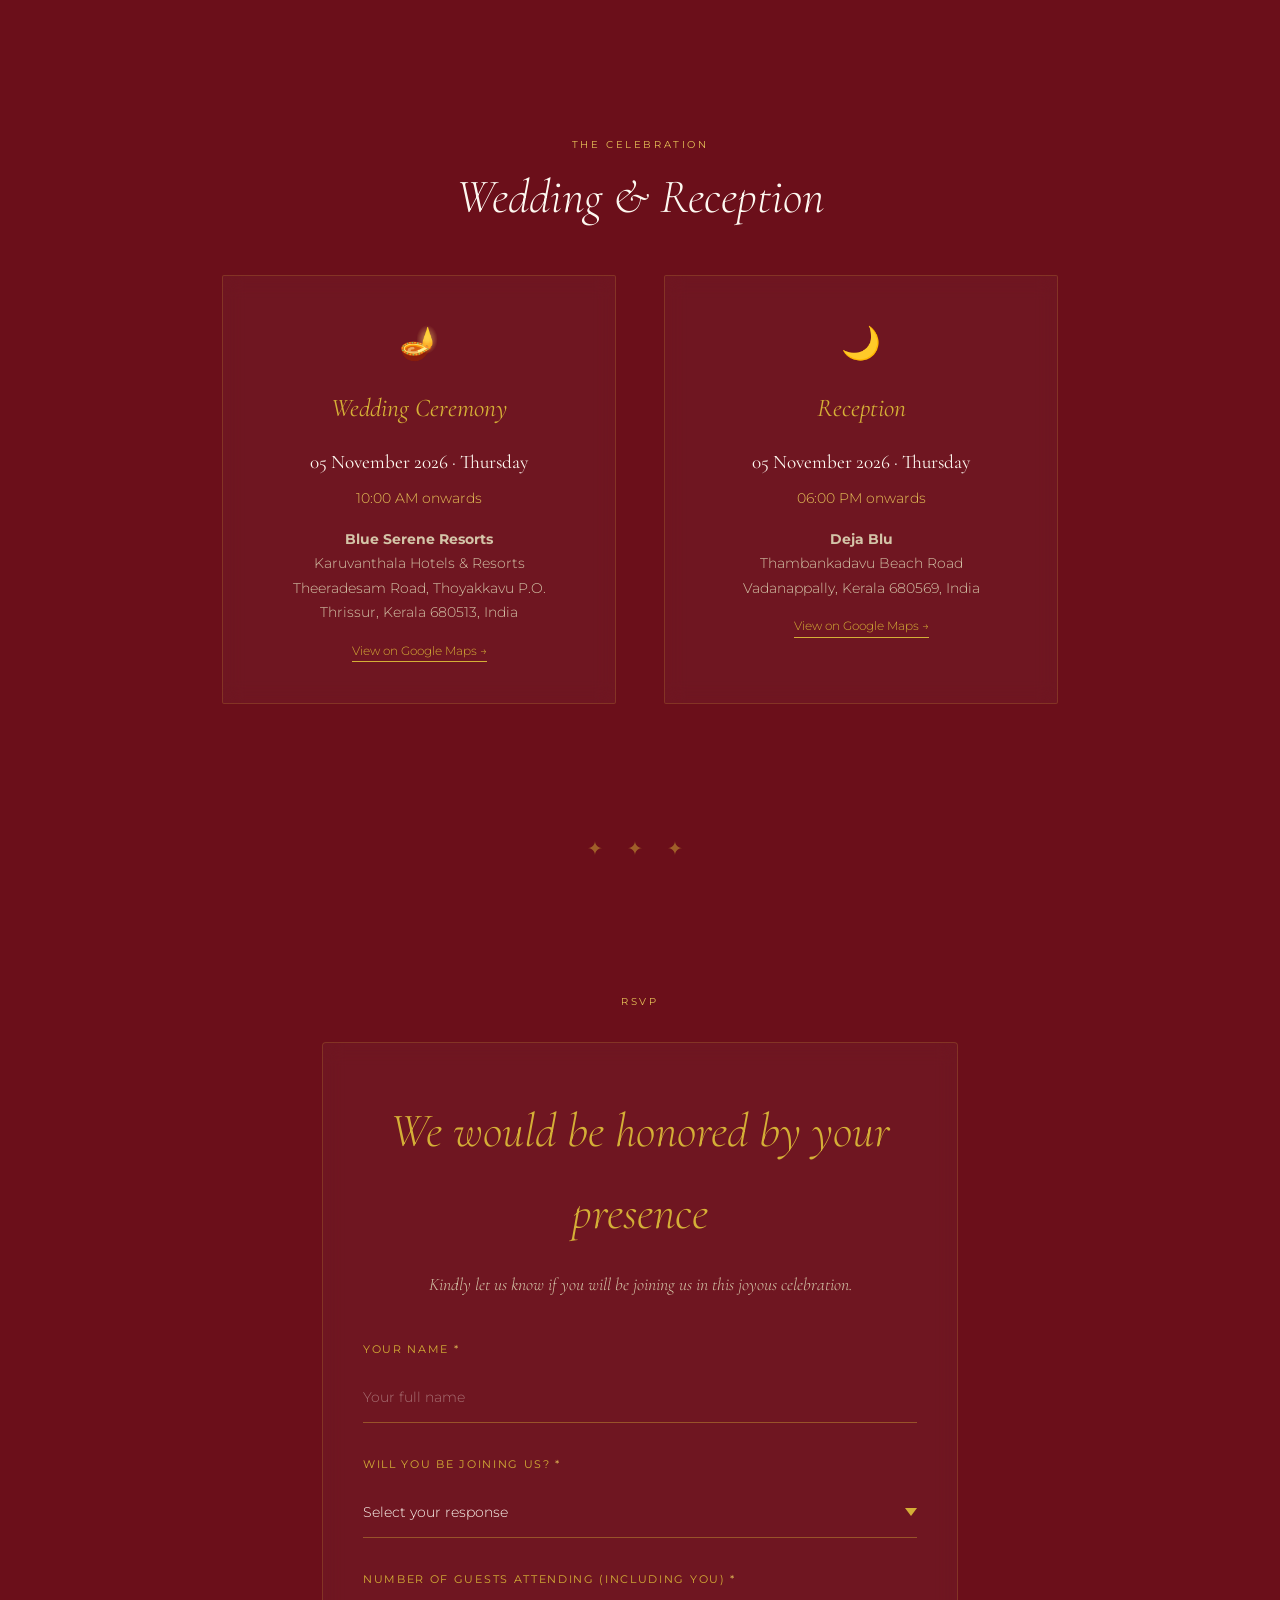
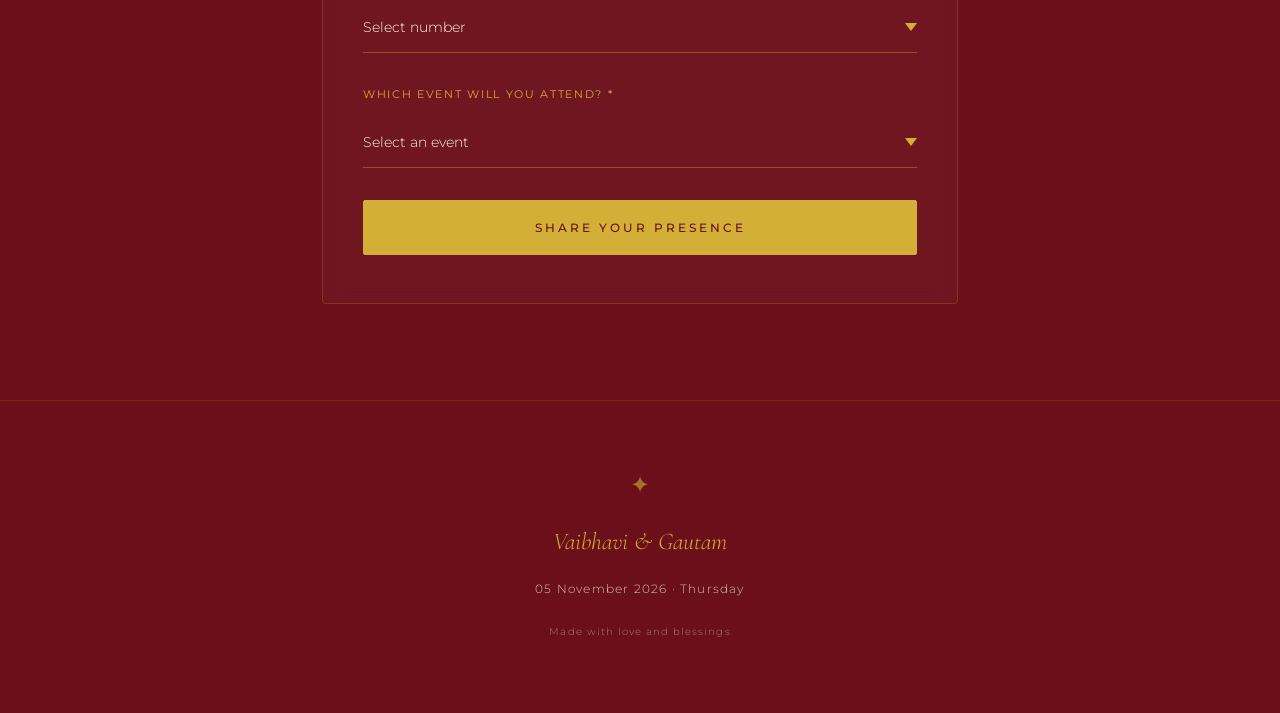
==== commit e7a50c53: "Background alignment fixes v1" ====
--- a/index.html
+++ b/index.html
@@ -58,7 +58,7 @@
     #hero {
       min-height: 100vh; display: flex; flex-direction: column;
       align-items: center; justify-content: center; text-align: center;
-      padding: 16rem 2rem 6rem; position: relative; overflow: hidden;
+      padding: 8rem 2rem 6rem; position: relative; overflow: hidden;
       isolation: isolate;
     }
 
@@ -82,6 +82,21 @@
       z-index: -1;
       opacity: 0.85;
     }
+
+    .hero-top, .hero-bottom {
+      position: relative;
+      z-index: 1;
+      text-align: center;
+    }
+
+    .hero-top{
+      transform: translateY(-60px);
+    }
+
+    .hero-bottom{
+      transform: translateY(60px);
+    }
+
 
     .hero-ornament { font-size: 2.5rem; color: var(--gold); margin-bottom: 1.5rem; opacity: 0.8; letter-spacing: 0.5em; }
     .hero-date { font-family: var(--font-body); font-size: 1.25rem; font-weight: 600; letter-spacing: 0.25em; text-transform: uppercase; color: var(--burgundy-dark); margin-bottom: 0.5rem; }
@@ -586,8 +601,11 @@
   </nav>
 
   <section id="hero">
+    <div class="hero-top">
     <!-- <div class="hero-ornament"> ✦ ✦ ✦</div> -->
     <h1 class="hero-names">Vaibhavi <span class="ampersand">&</span> Gautam</h1>
+    </div>
+    <div class="hero-bottom">
     <p class="hero-invite">Together with their families, invite you to celebrate their union</p>
     <div class="hero-date">05 November 2026</div>
     <div class="hero-line"></div>
@@ -614,7 +632,7 @@
         <span class="countdown-label">Seconds</span>
       </div>
     </div>
-
+    </div>
     <div class="hero-scroll">Scroll to discover</div>
   </section>
 
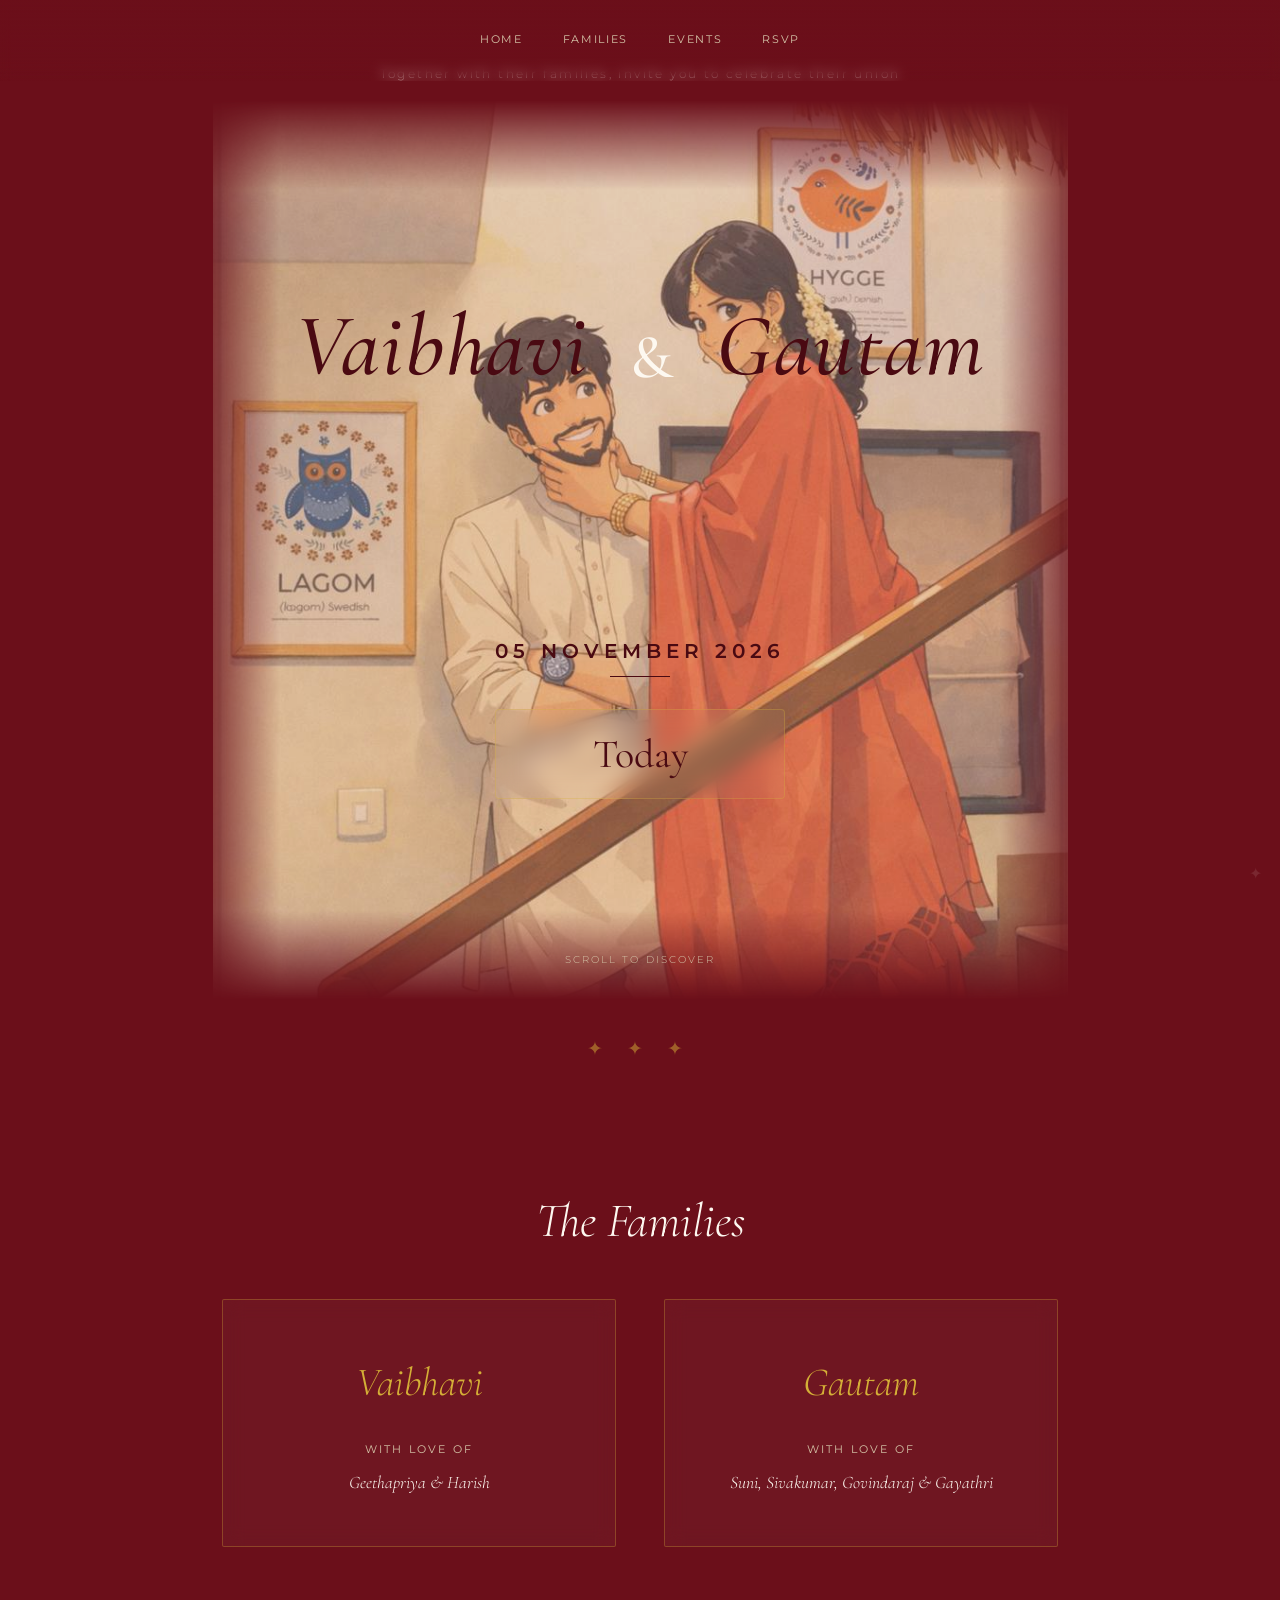
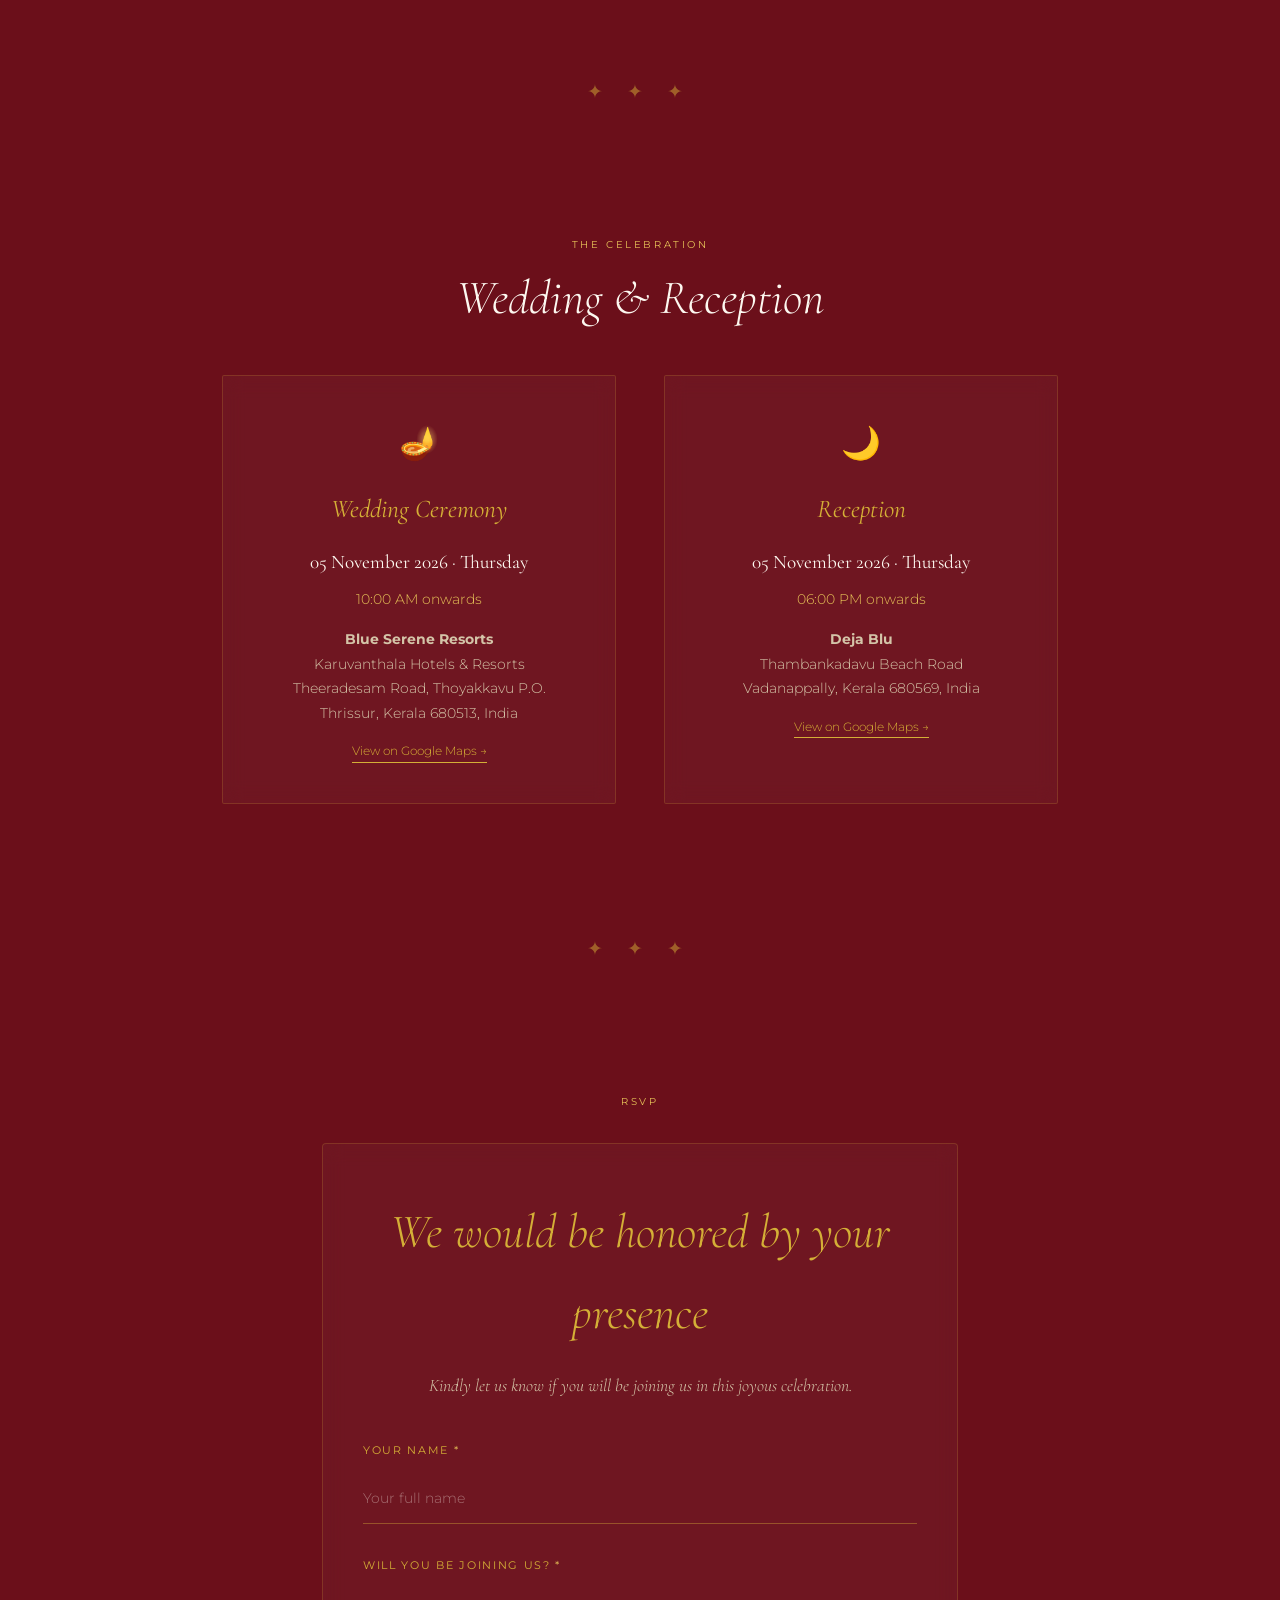
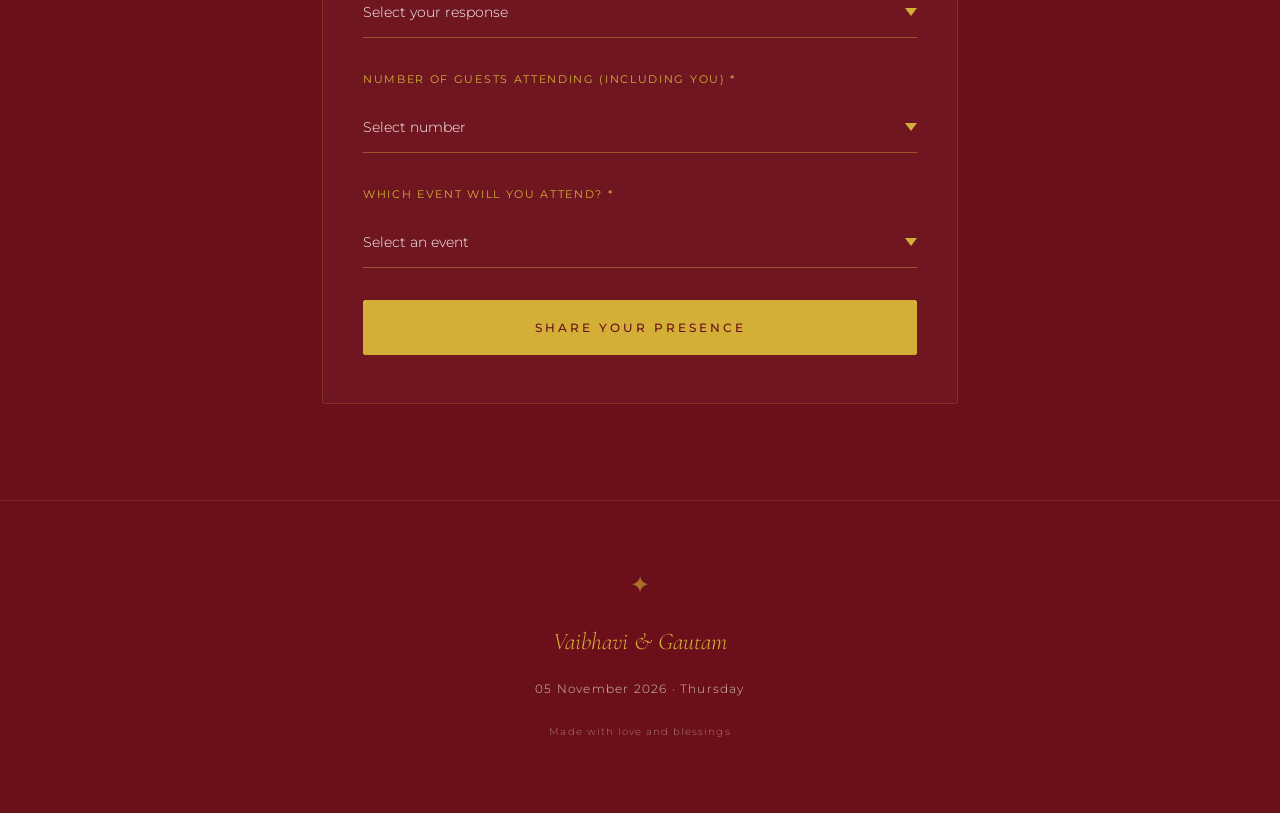
==== commit 0eacc75b: "Background alignment fixes v2" ====
--- a/index.html
+++ b/index.html
@@ -90,11 +90,27 @@
     }
 
     .hero-top{
-      transform: translateY(-60px);
+      transform: translateY(-125px);
     }
 
     .hero-bottom{
-      transform: translateY(60px);
+      transform: translateY(90px);
+    }
+
+    .hero-invite {
+      position: relative;
+      z-index: 10;
+
+      font-family: var(--font-body);
+      font-size: 0.75rem;
+      font-weight: 300;
+      letter-spacing: 0.2em;
+      color: var(--cream);
+
+      text-align: center;
+
+      margin: 0 auto;
+      padding: 4rem 2rem 1rem;
     }
 
 
@@ -103,12 +119,11 @@
 
     .hero-names {
       font-family: var(--font-display); font-size: clamp(3rem, 8vw, 5.5rem);
-      font-weight: 300; font-style: italic; line-height: 1.1;
-      color: var(--cream); margin-bottom: 1.5rem; letter-spacing: 0.02em;
-    }
-
-    .hero-names .ampersand { font-style: normal; font-size: 0.7em; color: var(--burgundy-dark); display: inline-block; margin: 0 0.3em; vertical-align: middle; }
-    .hero-invite { font-family: var(--font-body); font-size: 0.75rem; font-weight: 600; letter-spacing: 0.2em; color: var(--burgundy-dark); margin-bottom: 2.5rem; }
+      font-weight: 500; font-style: italic; line-height: 1.1;
+      color: var(--burgundy-dark); margin-bottom: 1.5rem; letter-spacing: 0.02em;
+    }
+
+    .hero-names .ampersand { font-style: normal; font-size: 0.7em; color: var(--cream); display: inline-block; margin: 0 0.3em; vertical-align: middle; }
     .hero-line { width: 60px; height: 1px; background: var(--burgundy-dark); margin: 0 auto 2rem; }
 
     /* Countdown Timer Styles */
@@ -600,13 +615,14 @@
     <a href="#rsvp">RSVP</a>
   </nav>
 
+  <div class="hero-invite">Together with their families, invite you to celebrate their union</div>
+
   <section id="hero">
     <div class="hero-top">
     <!-- <div class="hero-ornament"> ✦ ✦ ✦</div> -->
     <h1 class="hero-names">Vaibhavi <span class="ampersand">&</span> Gautam</h1>
     </div>
     <div class="hero-bottom">
-    <p class="hero-invite">Together with their families, invite you to celebrate their union</p>
     <div class="hero-date">05 November 2026</div>
     <div class="hero-line"></div>
     
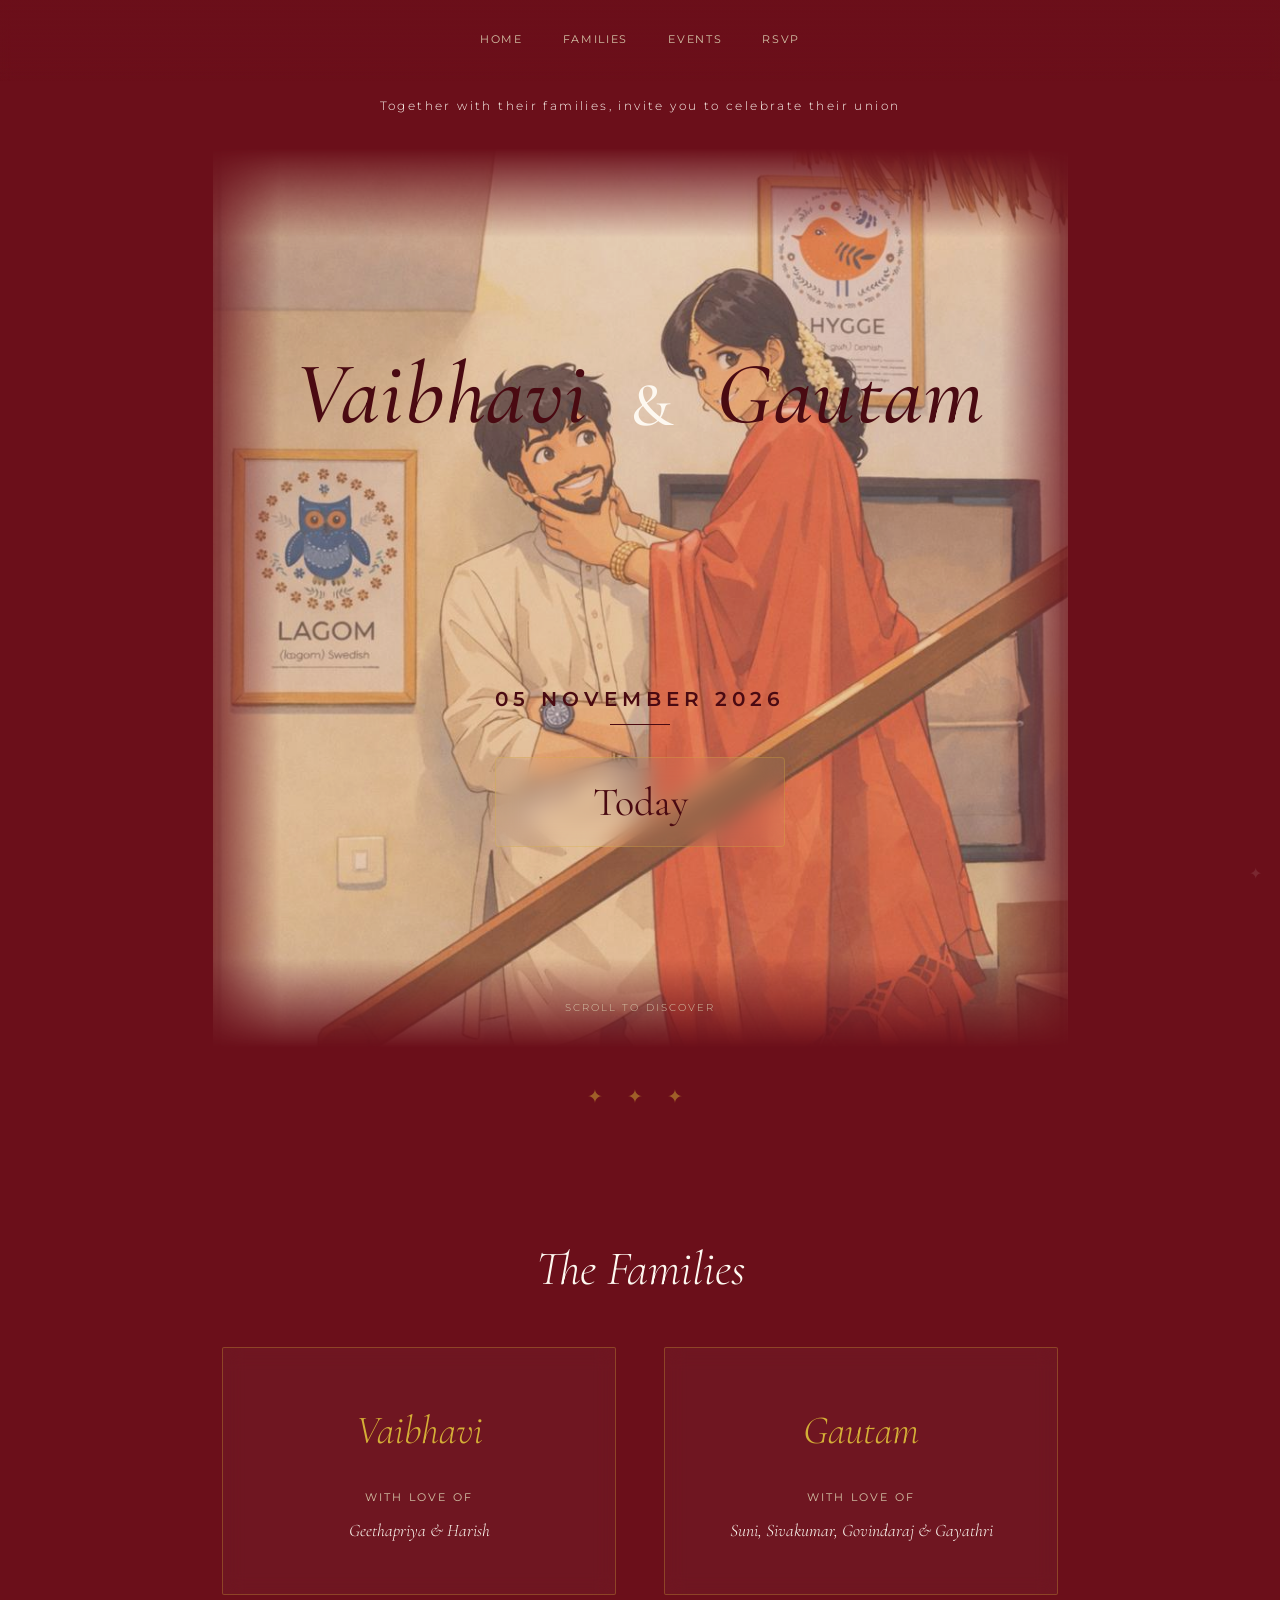
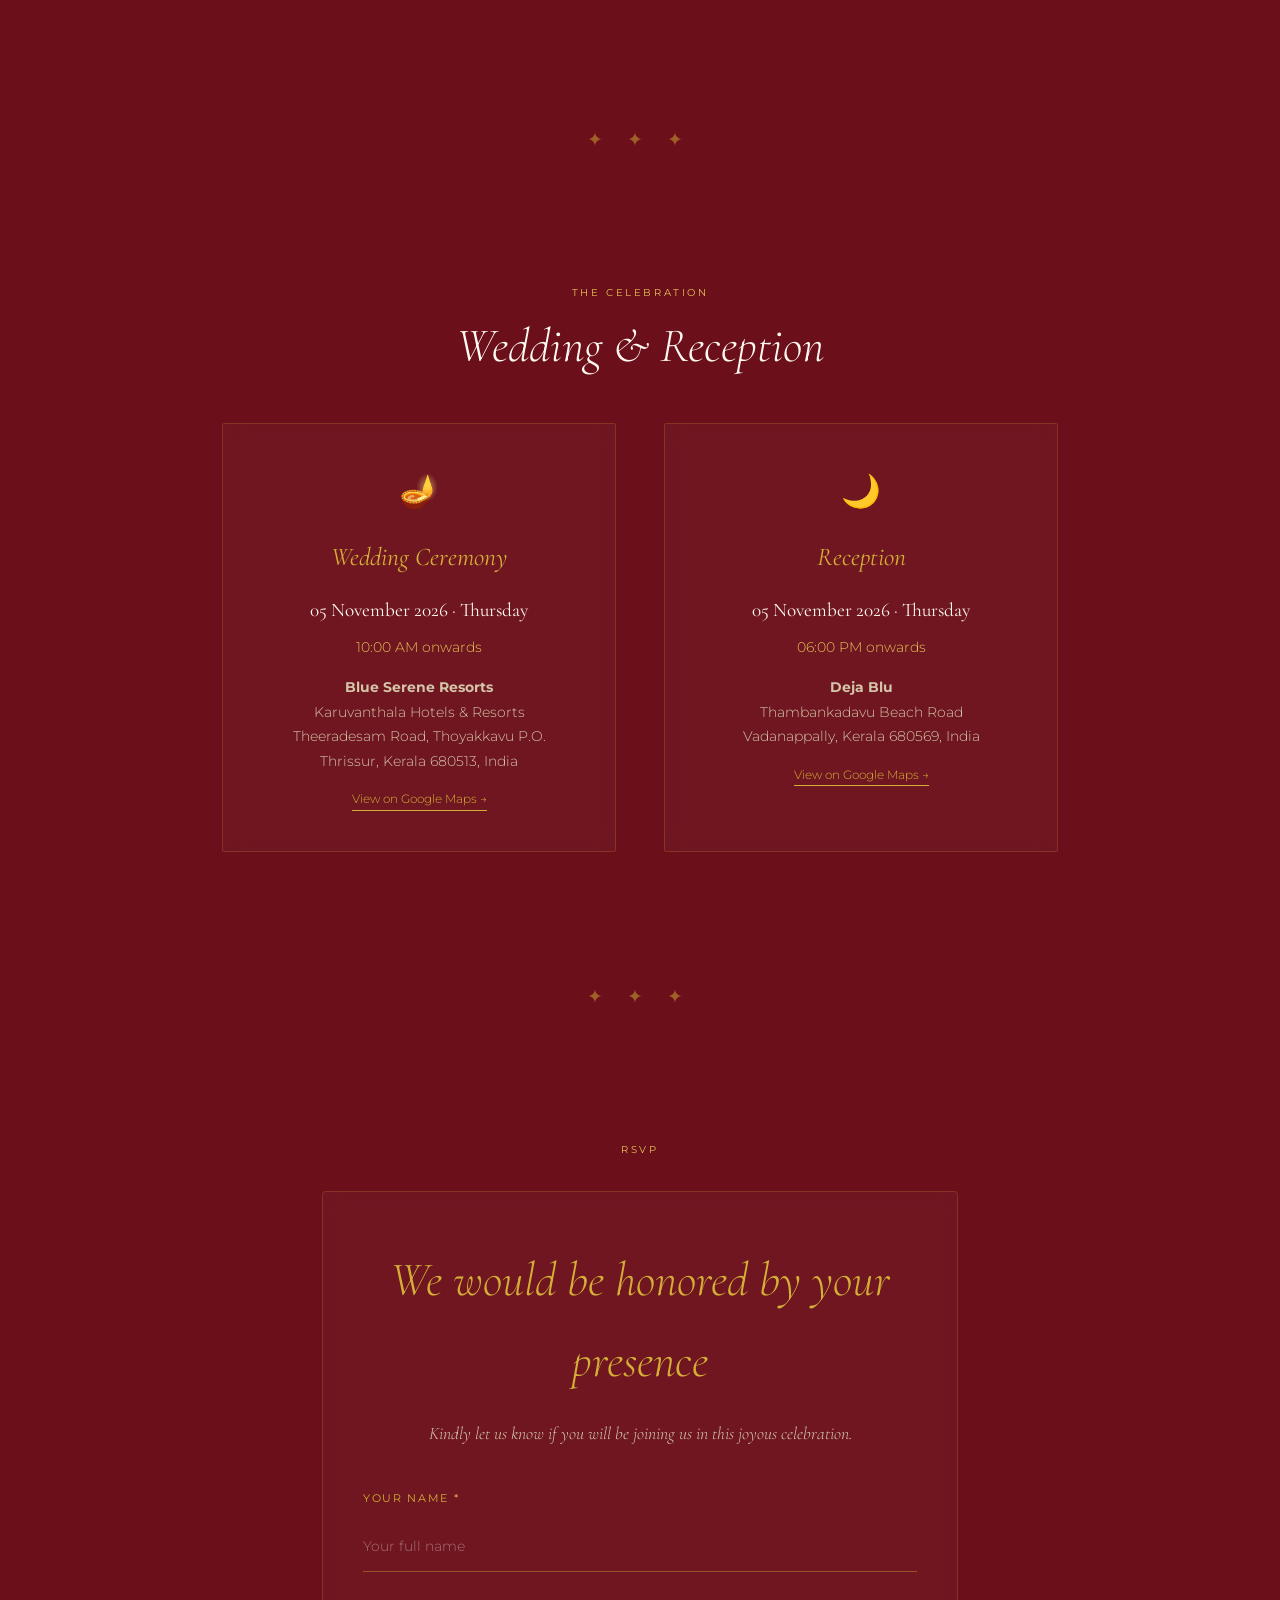
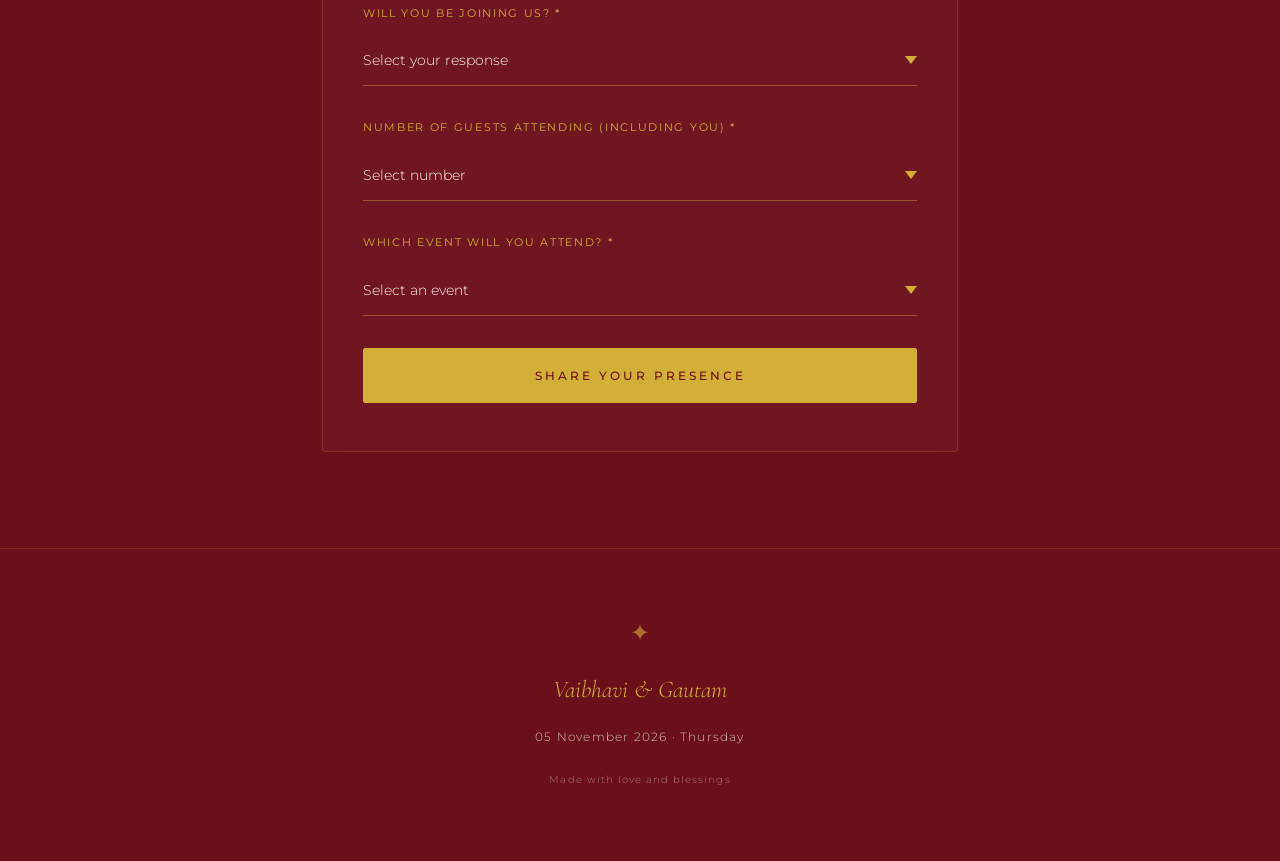
==== commit 8f99786e: "Background alignment fixes v3" ====
--- a/index.html
+++ b/index.html
@@ -110,7 +110,13 @@
       text-align: center;
 
       margin: 0 auto;
-      padding: 4rem 2rem 1rem;
+      padding: 6rem 2rem 2rem;
+    }
+
+    @media (max-width: 600px) {
+      .hero-invite {
+        padding: 4rem 1rem 0.15rem;
+      }
     }
 
 
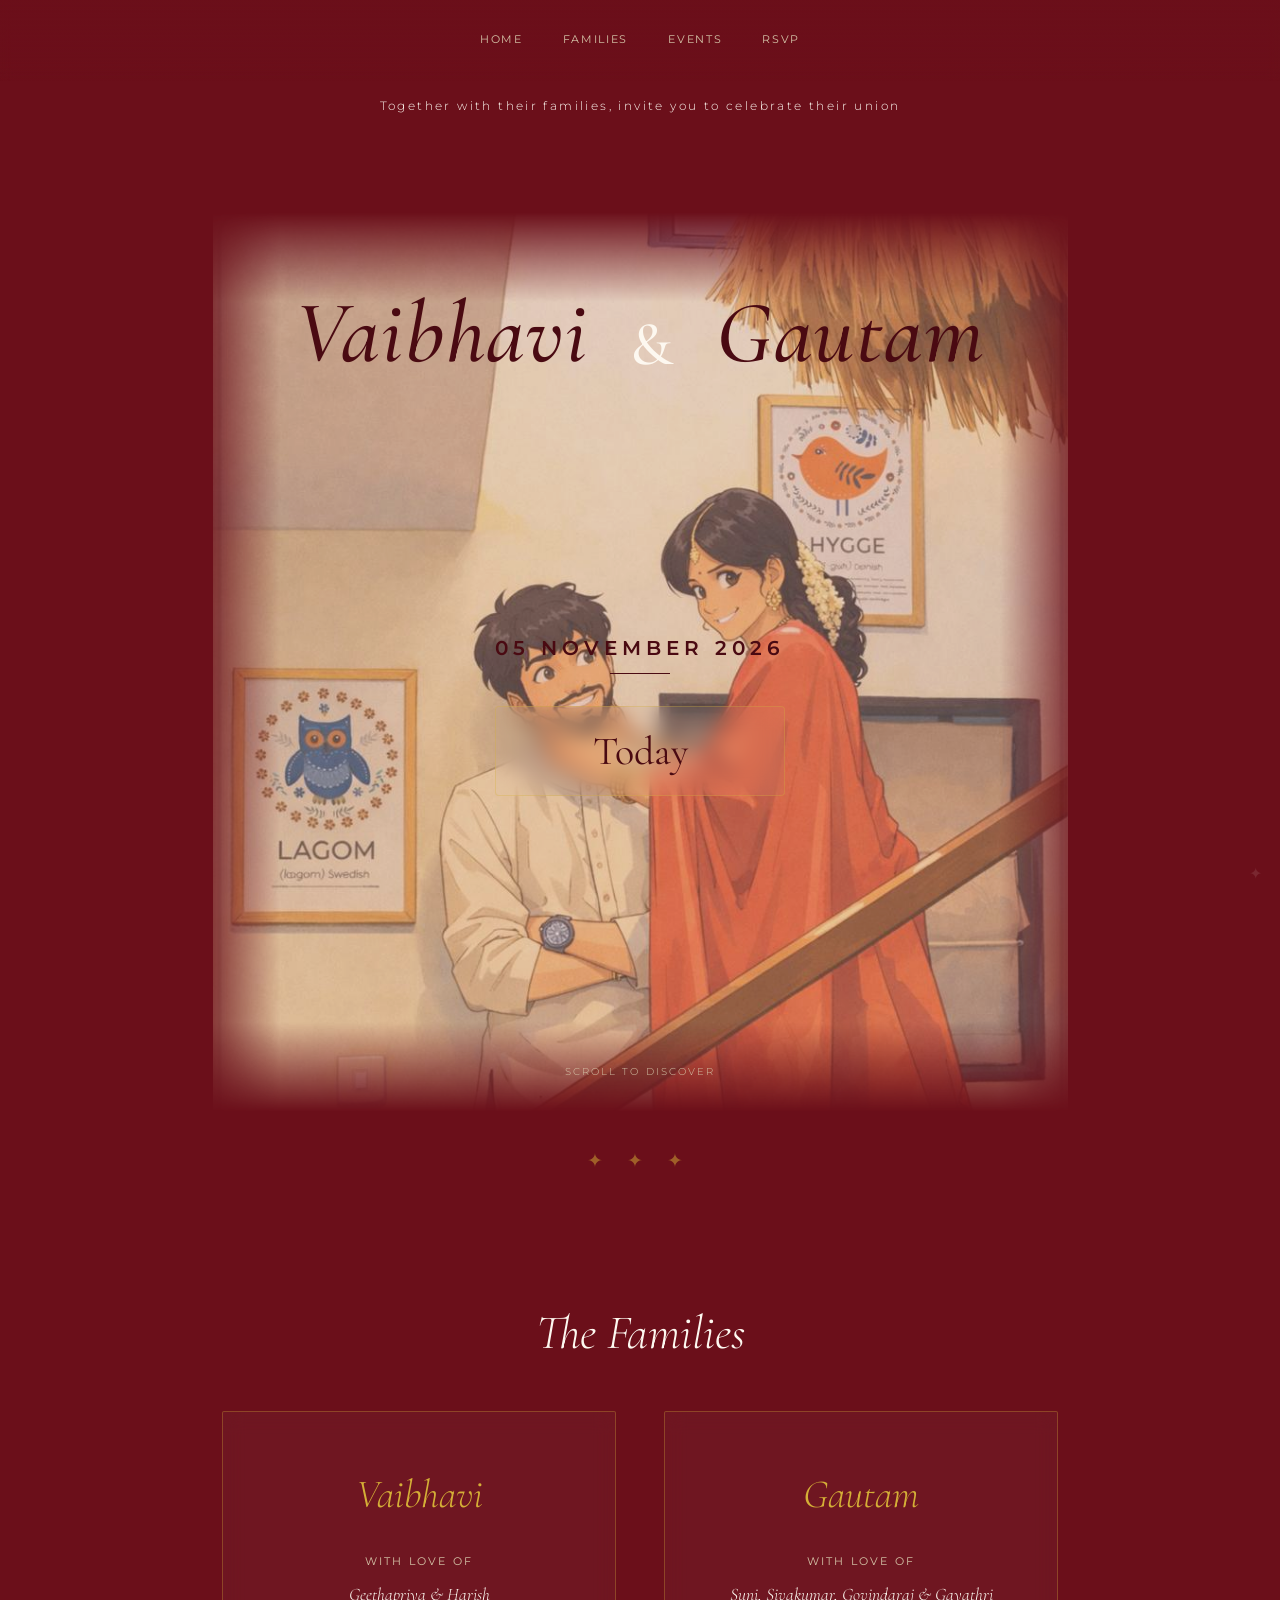
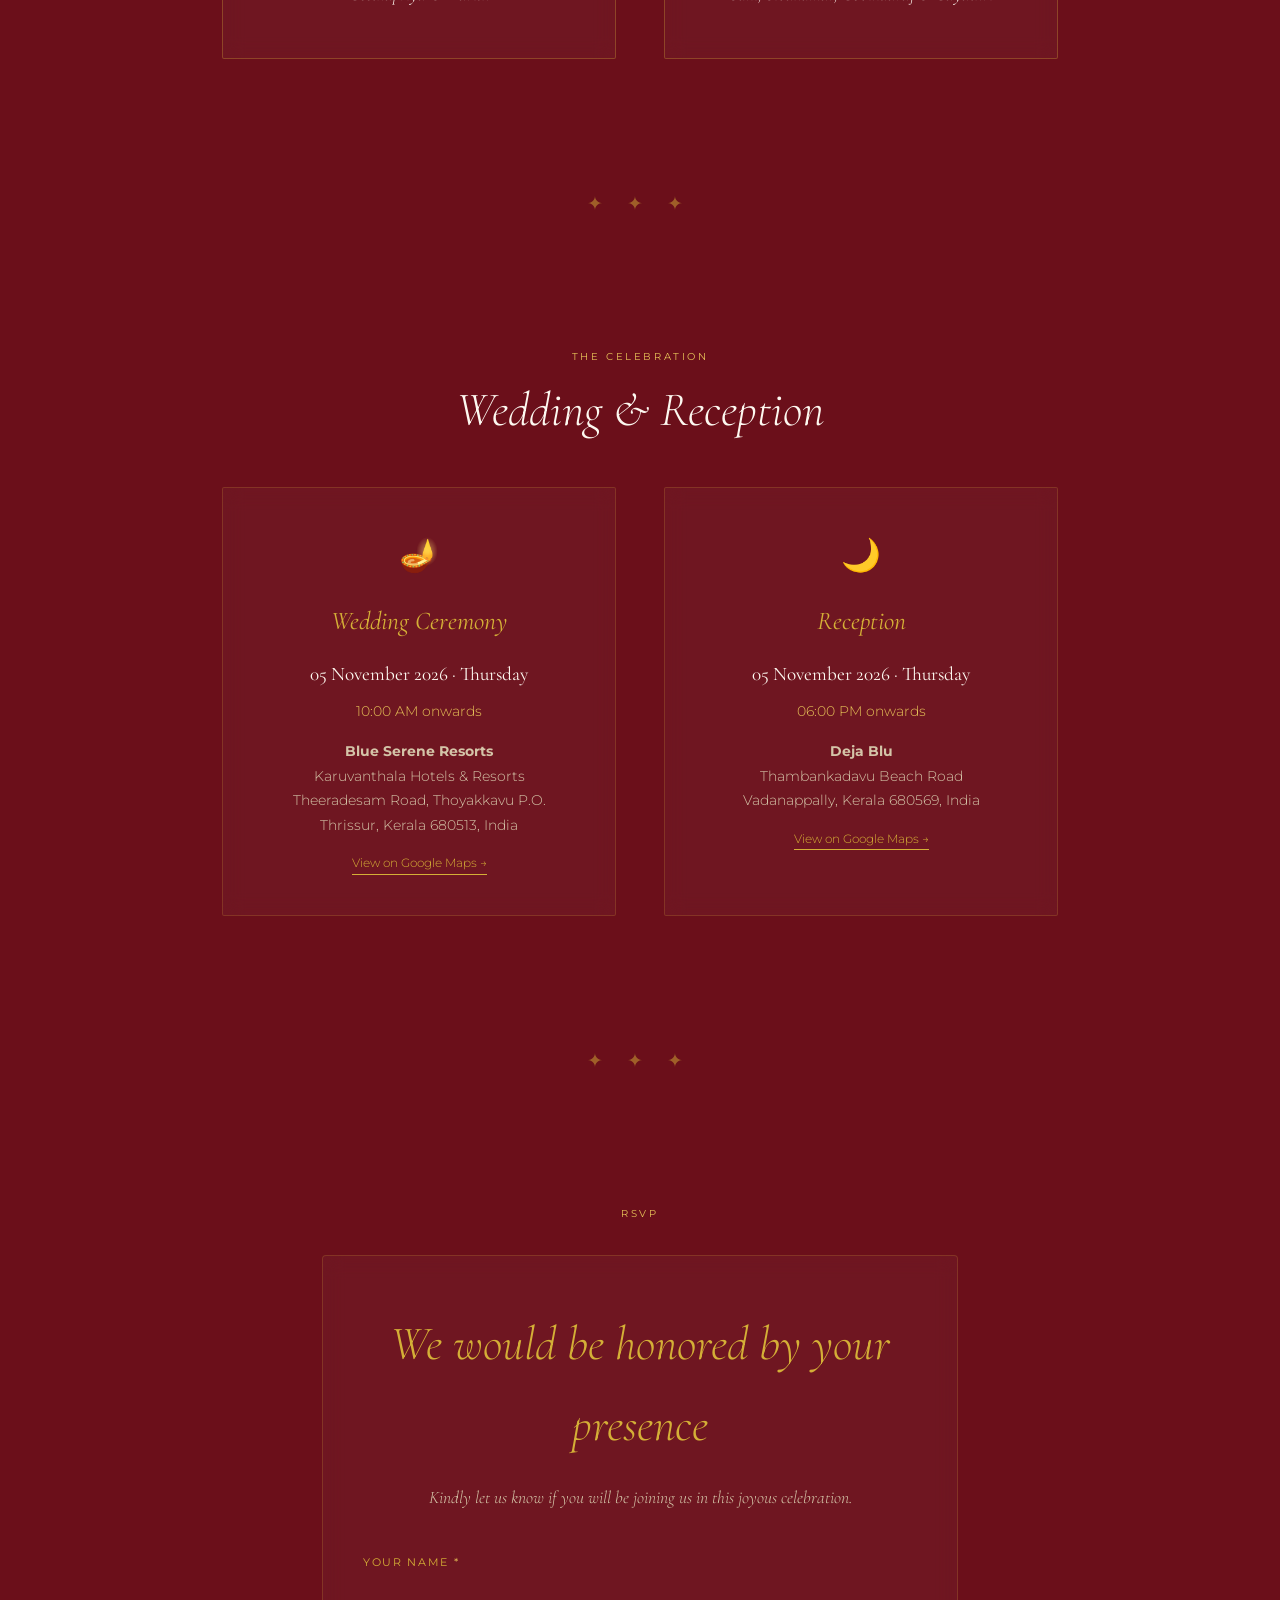
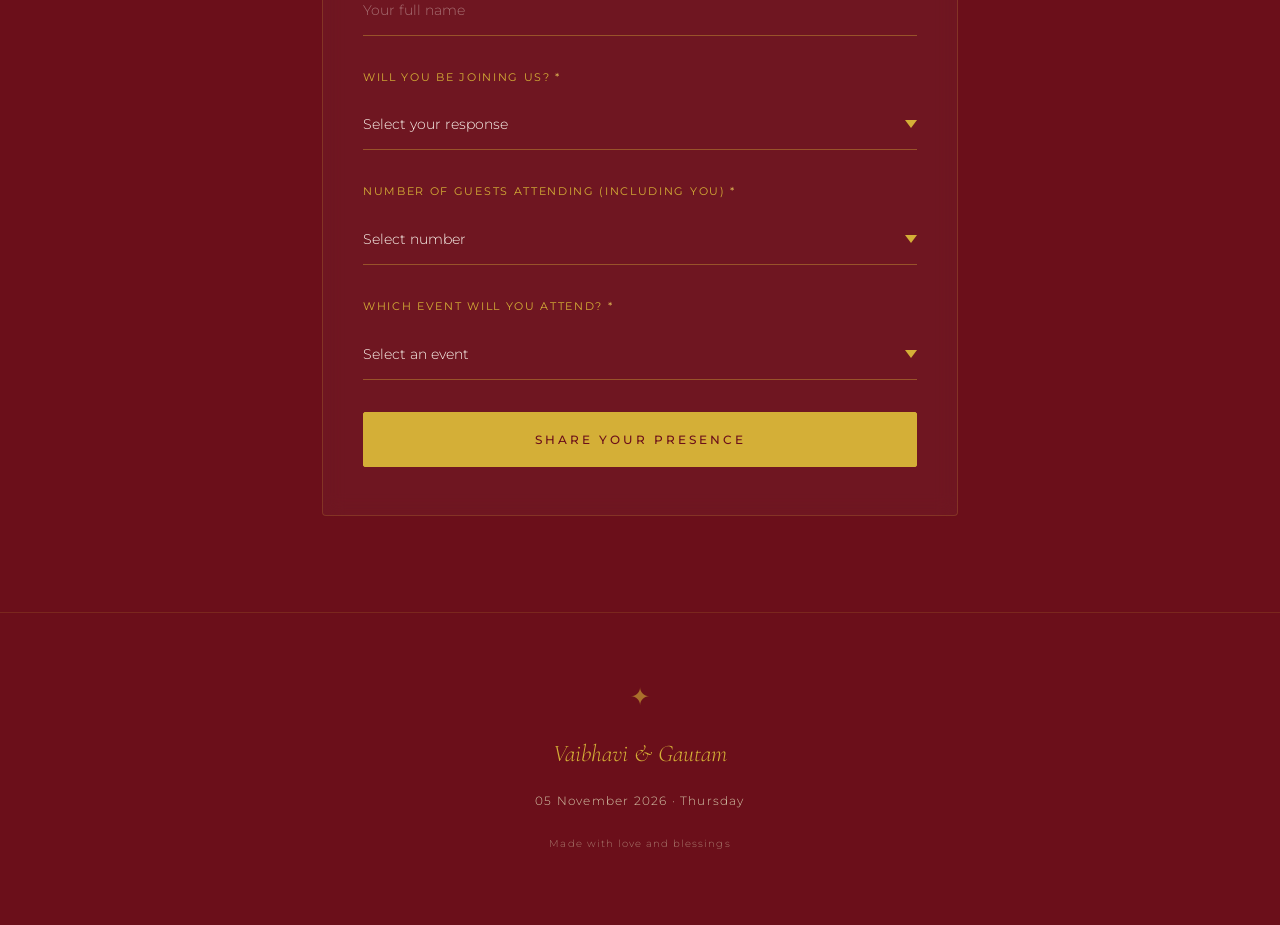
==== commit b35eb47f: "Background alignment fixes v4" ====
--- a/index.html
+++ b/index.html
@@ -57,10 +57,11 @@
 
     #hero {
       min-height: 100vh; display: flex; flex-direction: column;
-      align-items: center; justify-content: center; text-align: center;
+      align-items: center; justify-content: top; text-align: center;
       padding: 8rem 2rem 6rem; position: relative; overflow: hidden;
       isolation: isolate;
     }
+
 
     #hero::before{
       content: "";
@@ -69,7 +70,7 @@
       background-image: url("images/img_us_v1.jpeg");
       background-size: 95% auto;
       background-repeat: no-repeat;
-      background-position: center;
+      background-position: top;
       -webkit-mask-image:
         linear-gradient(to right, transparent 0%, black 10%, black 90%, transparent 100%),
         linear-gradient(to bottom, transparent 0%, black 10%, black 90%, transparent 100%);
@@ -90,11 +91,11 @@
     }
 
     .hero-top{
-      transform: translateY(-125px);
+      transform: translateY(-55px);
     }
 
     .hero-bottom{
-      transform: translateY(90px);
+      transform: translateY(170px);
     }
 
     .hero-invite {
@@ -109,8 +110,9 @@
 
       text-align: center;
 
-      margin: 0 auto;
-      padding: 6rem 2rem 2rem;
+      margin: 0;
+      margin-top: 4.5 rem;
+      padding: 6rem 2rem 6rem;
     }
 
     @media (max-width: 600px) {
@@ -620,9 +622,9 @@
     <a href="#details">Events</a>
     <a href="#rsvp">RSVP</a>
   </nav>
-
+  
   <div class="hero-invite">Together with their families, invite you to celebrate their union</div>
-
+  
   <section id="hero">
     <div class="hero-top">
     <!-- <div class="hero-ornament"> ✦ ✦ ✦</div> -->
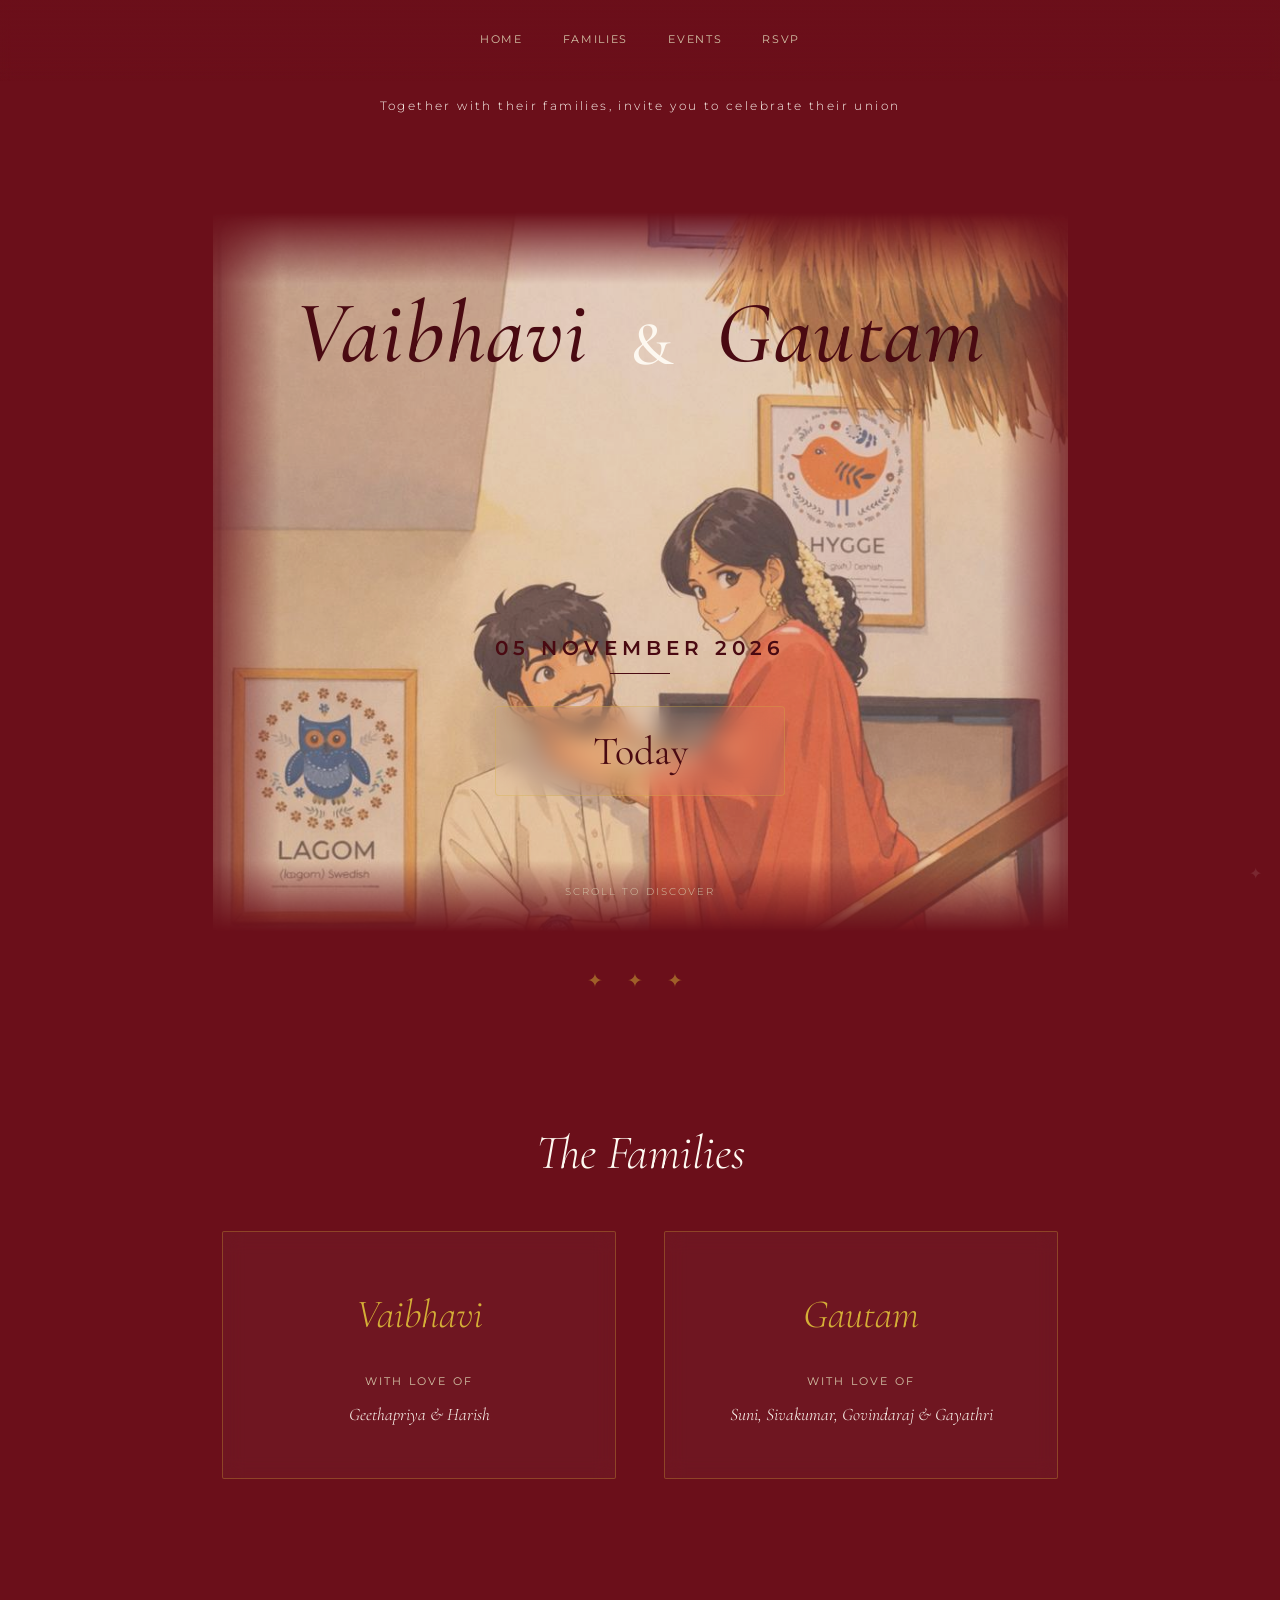
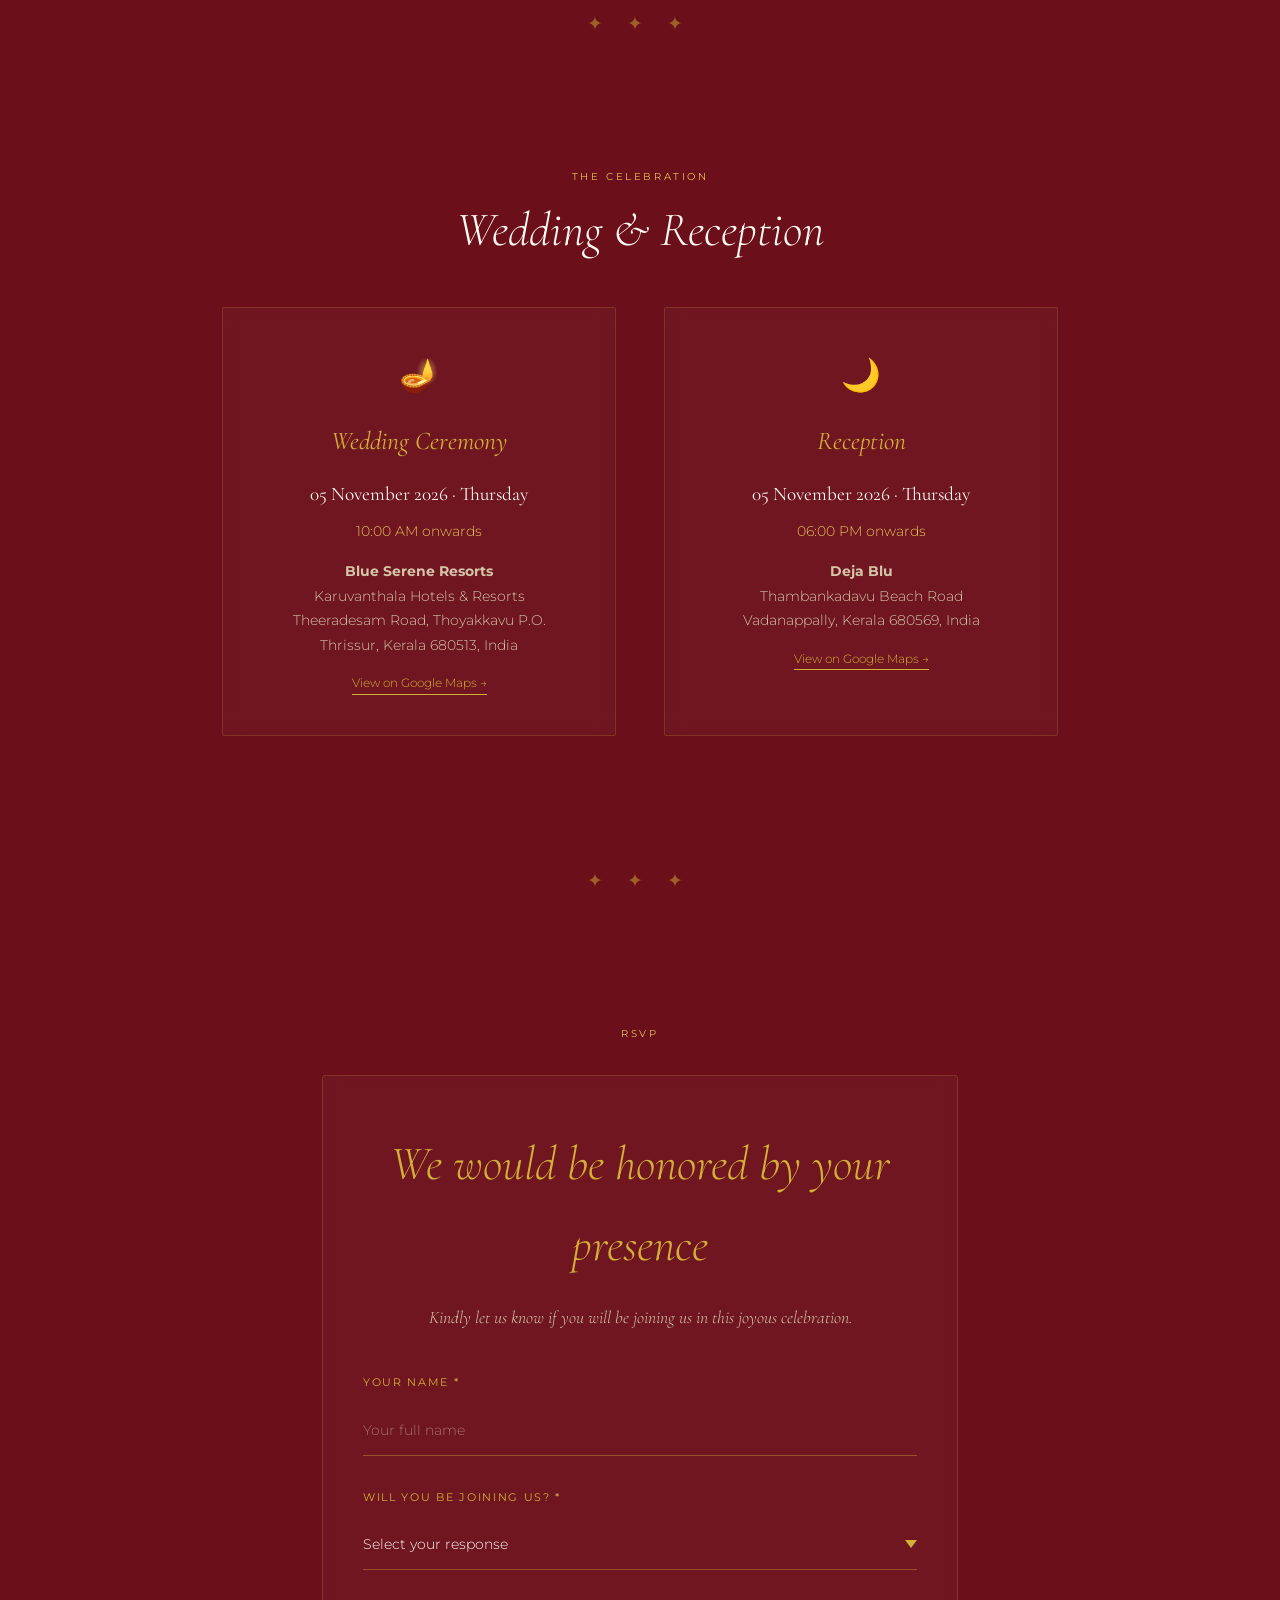
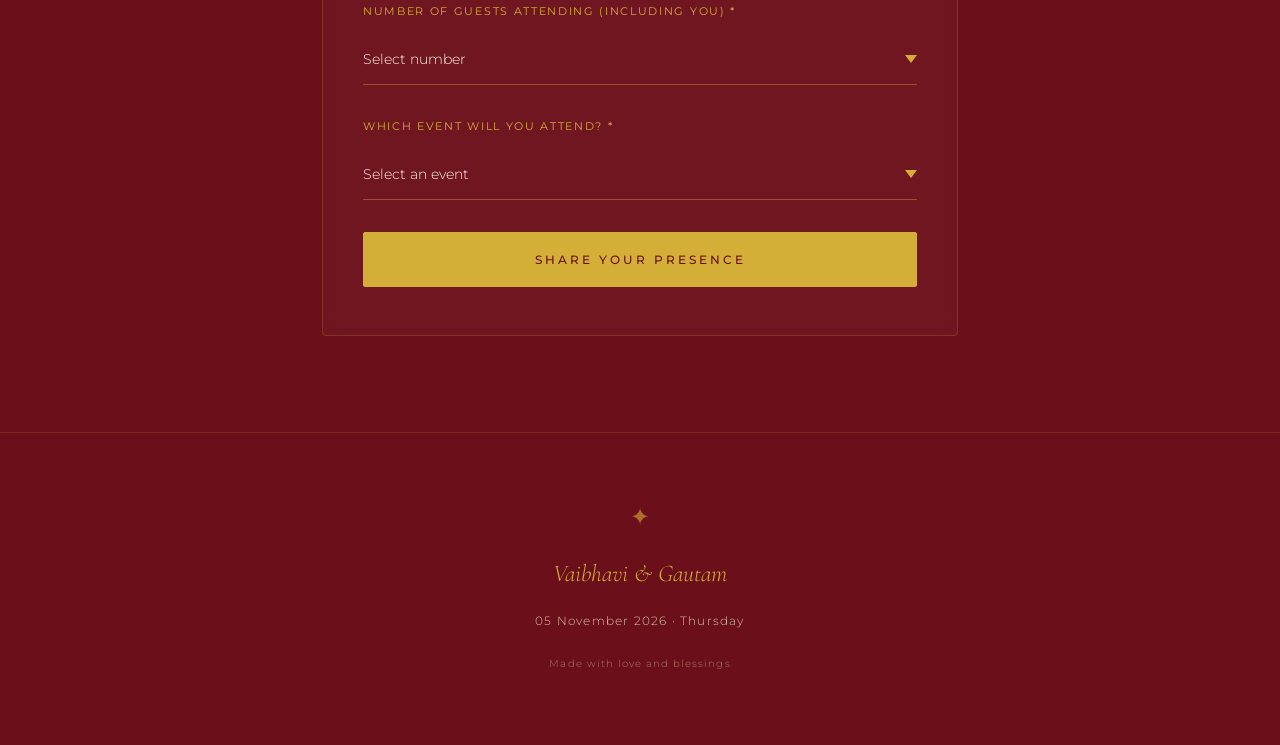
==== commit 6a3b6bc4: "Background alignment fixes v5" ====
--- a/index.html
+++ b/index.html
@@ -56,7 +56,7 @@
     section { padding: 6rem 2rem; max-width: 900px; margin: 0 auto; }
 
     #hero {
-      min-height: 100vh; display: flex; flex-direction: column;
+      min-height: 80vh; display: flex; flex-direction: column;
       align-items: center; justify-content: top; text-align: center;
       padding: 8rem 2rem 6rem; position: relative; overflow: hidden;
       isolation: isolate;
@@ -624,7 +624,7 @@
   </nav>
   
   <div class="hero-invite">Together with their families, invite you to celebrate their union</div>
-  
+
   <section id="hero">
     <div class="hero-top">
     <!-- <div class="hero-ornament"> ✦ ✦ ✦</div> -->
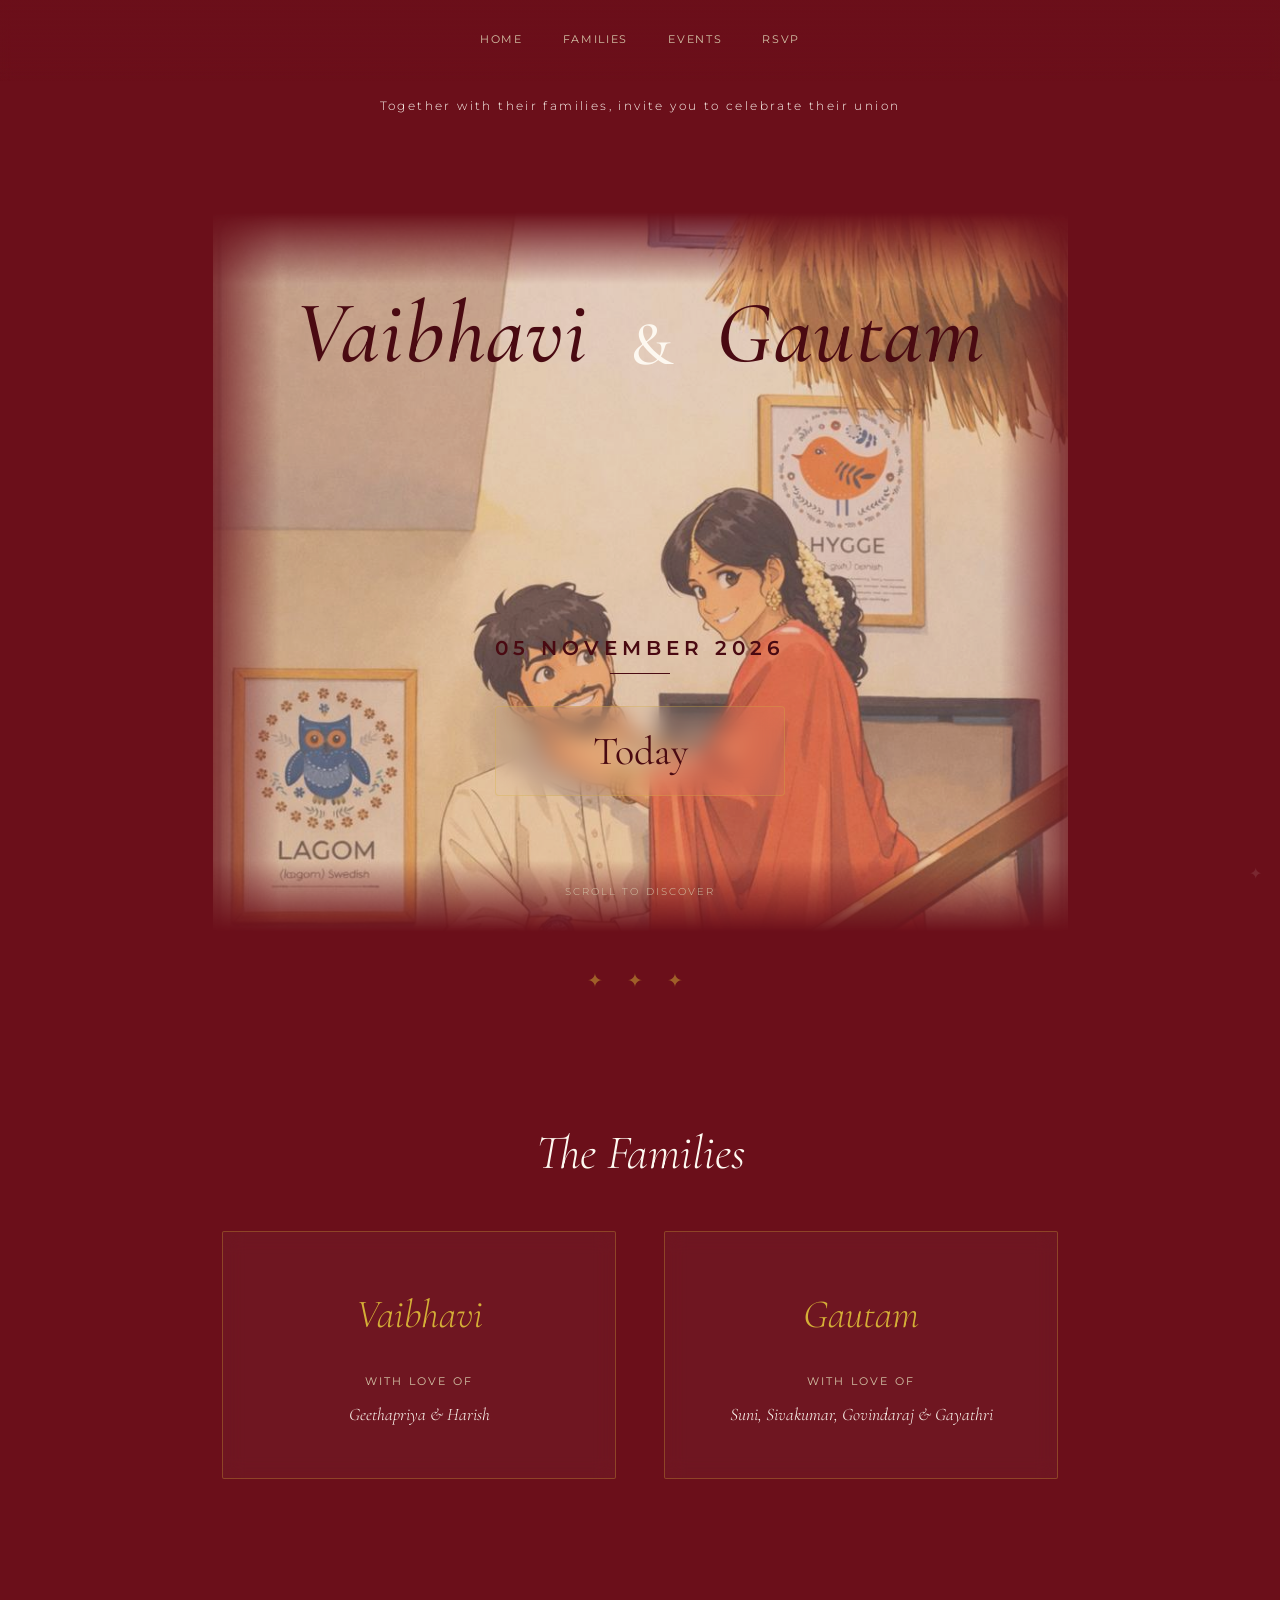
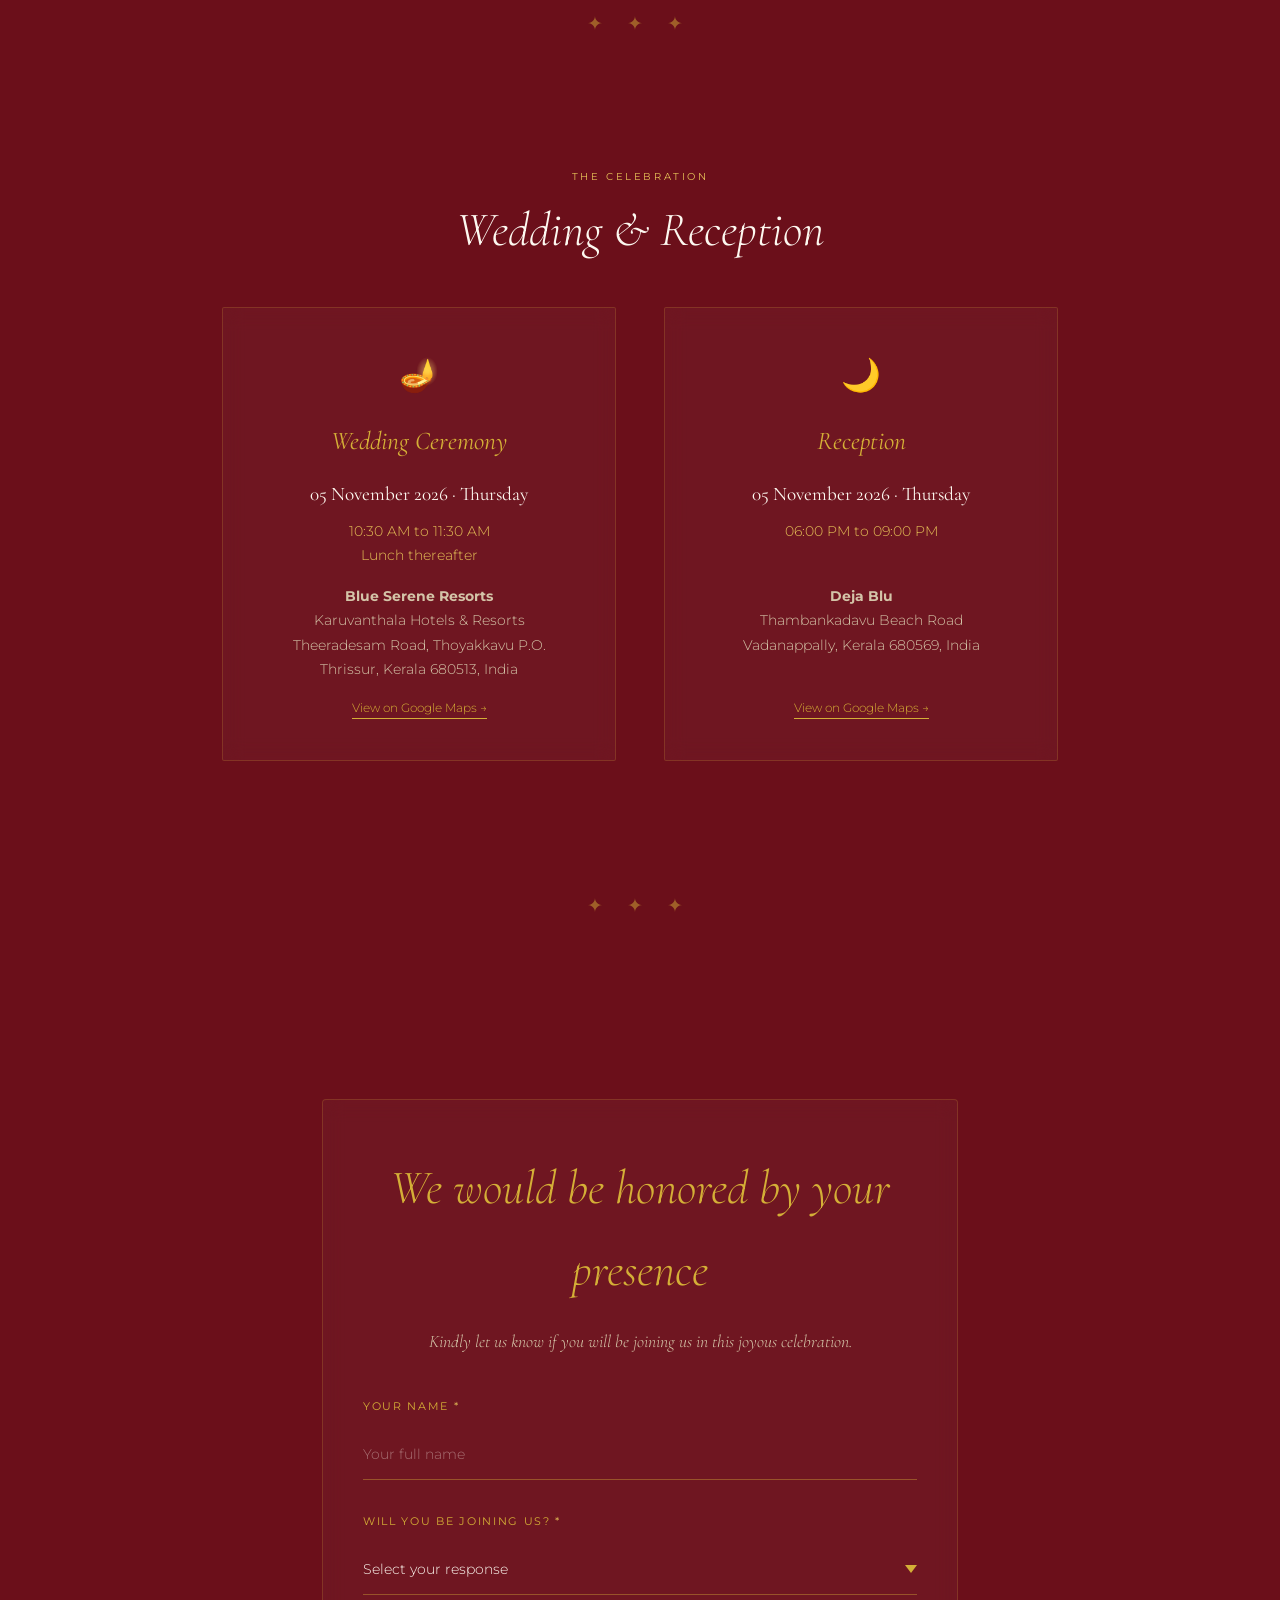
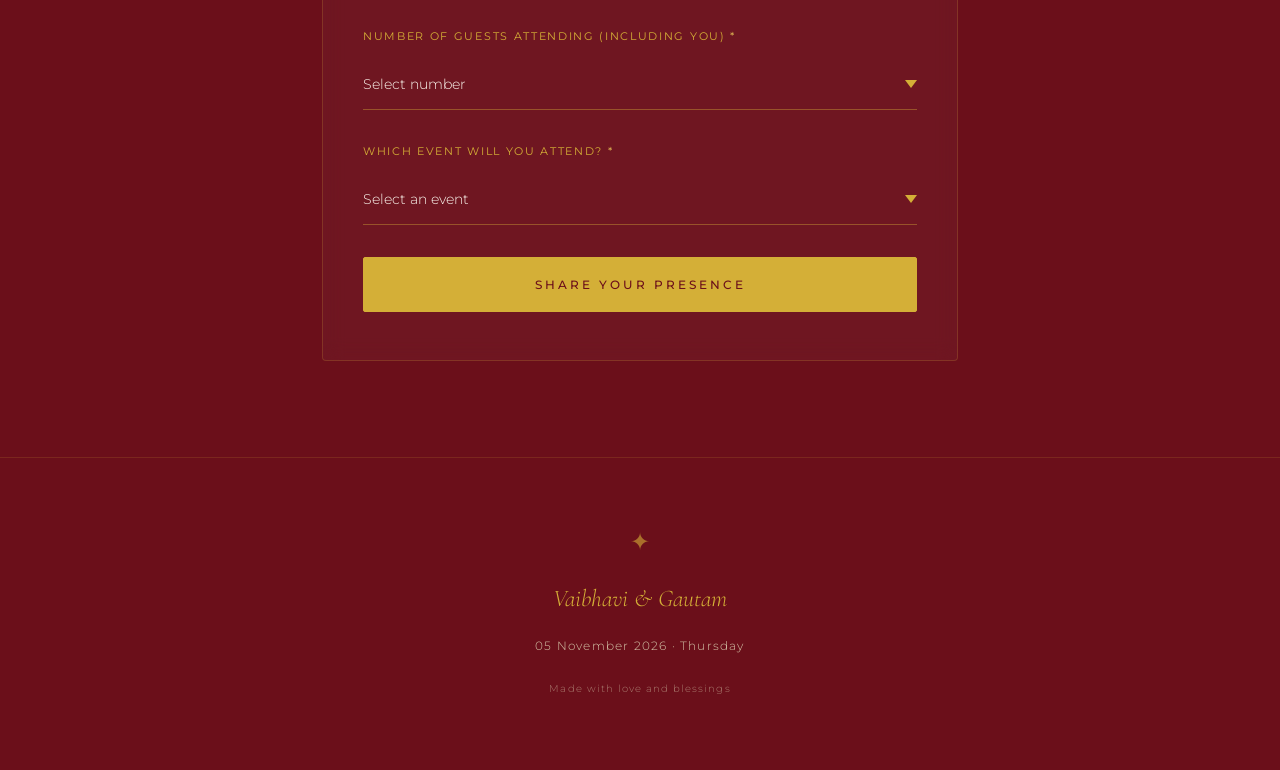
==== commit 581d8a60: "Timing changes" ====
--- a/index.html
+++ b/index.html
@@ -689,7 +689,7 @@
         <div class="detail-icon">🪔</div>
         <h3>Wedding Ceremony</h3>
         <div class="event-date">05 November 2026 · Thursday</div>
-        <div class="event-time">10:00 AM onwards</div>
+        <div class="event-time">10:30 AM to 11:30 AM <br>Lunch thereafter</div>
         <p>
           <strong>Blue Serene Resorts</strong><br>
           Karuvanthala Hotels & Resorts<br>
@@ -703,11 +703,11 @@
         <div class="detail-icon">🌙</div>
         <h3>Reception</h3>
         <div class="event-date">05 November 2026 · Thursday</div>
-        <div class="event-time">06:00 PM onwards</div>
+        <div class="event-time">06:00 PM to 09:00 PM<br>&nbsp</div>
         <p>
           <strong>Deja Blu</strong><br>
           Thambankadavu Beach Road<br>
-          Vadanappally, Kerala 680569, India
+          Vadanappally, Kerala 680569, India<br>&nbsp
         </p>
         <a href="https://maps.google.com/?q=Deja+Blu+Vadanappally+Kerala" target="_blank" class="location-link">View on Google Maps →</a>
       </div>
